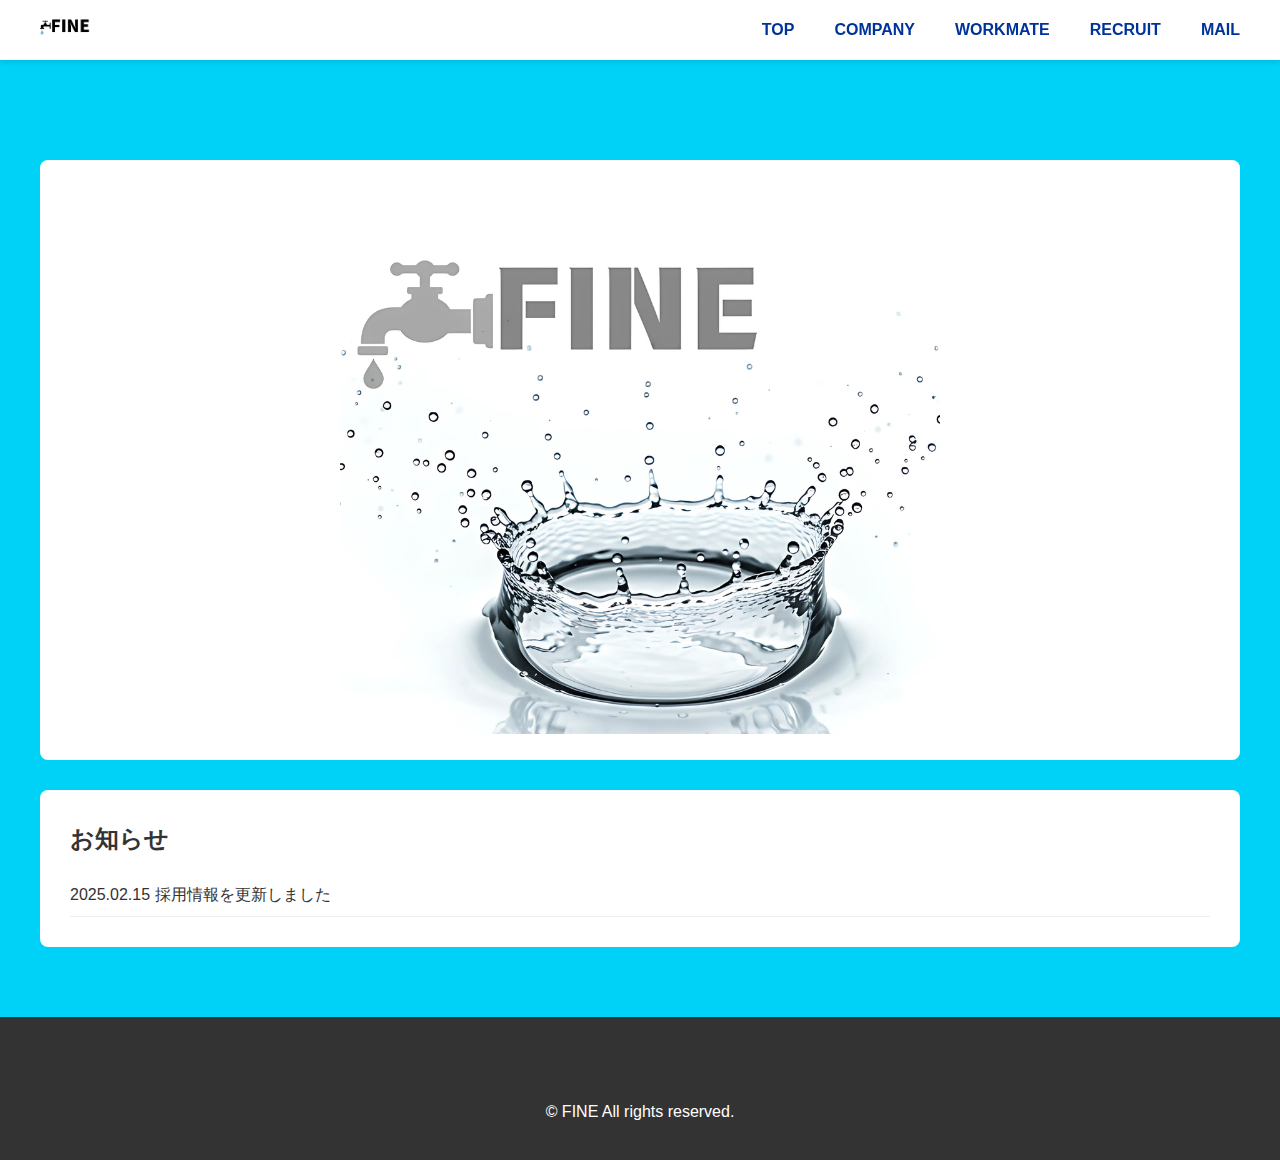
==== index.html @ 8f2a30d3 "Update index.html" ====
<!DOCTYPE html>
<html lang="ja">
<head>
    <meta charset="UTF-8">
    <meta name="viewport" content="width=device-width, initial-scale=1.0">
    <meta name="description" content="名古屋市を中心に水まわりのリフォーム・修理を行う株式会社FINE。安心・丁寧な施工と迅速な対応で、快適な暮らしをサポートします。">
    <title>株式会社FINE - 水まわりのリフォーム専門店</title>
    <link rel="stylesheet" href="css/style.css">
    <script src="js/slideshow.js" defer></script>
</head>
<body>
    <header>
        <nav>
            <div class="logo">
                <a href="index.html">
                    <img src="Photoroom_20250212_174840.png" alt="FINE" class="logo-image">
                </a>
            </div>
            <ul>
                <li><a href="index.html">TOP</a></li>
                <li><a href="company.html">COMPANY</a></li>
                <li><a href="workmate.html">WORKMATE</a></li>
                <li><a href="recruit.html">RECRUIT</a></li>
                <li><a href="mail.html">MAIL</a></li>
            </ul>
        </nav>
    </header>

    <main>
        <section class="hero">
            <div class="hero">
                <!-- 固定画像部分 -->
                <div class="hero-fixed">
                    <img src="IMG_slide1.png" alt="メイン画像">
                </div>
                
                <!-- スライドショー部分 -->
                <div class="slideshow">
                    <div class="slide fade">
                        <img src="IMG_slide2.png" alt="スライド1">
                    </div>
                    <div class="slide fade">
                        <img src="IMG_slide3.png" alt="スライド2">
                    </div>
                    <div class="slide fade">
                        <img src="IMG_slide4.png" alt="スライド3">
                    </div>
                    <div class="slide fade">
                        <img src="IMG_slide5.png" alt="スライド4">
                    </div>
                    <div class="slide fade">
                        <img src="IMG_slide6.png" alt="スライド5">
                    </div>
                    <div class="slide fade">
                        <img src="IMG_slide7.png" alt="スライド6">
                    </div>
                    <div class="slide fade">
                        <img src="IMG_slide8.png" alt="スライド7">
                    </div>
                    <div class="slide fade">
                        <img src="IMG_slide9.png" alt="スライド8">
                    </div>
                </div>
            </div>
        </section>
        <section class="news">
            <h2>お知らせ</h2>
            <ul>
                <li>2025.02.15 採用情報を更新しました</li>
            </ul>
        </section>
    </main>

    <footer>
        <div class="footer-nav">
            <ul>
                <li><a href="index.html">トップページ</a></li>
                <li><a href="company.html">会社概要</a></li>
                <li><a href="workmate.html">FINEの仲間たち</a></li>
                <li><a href="workflow.html">仕事の流れ</a></li>
                <li><a href="recruit.html">採用情報</a></li>
                <li><a href="mail.html">お問い合わせ</a></li>
                <li><a href="privacy.html">プライバシーポリシー</a></li>
            </ul>
        </div>
        <p class="copyright">&copy; FINE All rights reserved.</p>
    </footer>
</body>
</html>
---- css/style.css ----
* {
    margin: 0;
    padding: 0;
    box-sizing: border-box;
}

body {
    margin: 0;
    padding: 0;
    min-height: 100vh;
    display: flex;
    flex-direction: column;
    font-family: 'Helvetica Neue', Arial, sans-serif;
    line-height: 1.6;
    background-color: #00d1f6;
    color: #333333;
    width: 100%;
    overflow-x: hidden;  /* 横スクロール防止 */
}

header {
    position: fixed;
    top: 0;
    left: 0;
    width: 100%;
    background-color: white;
    z-index: 1000;
    box-shadow: 0 2px 5px rgba(0,0,0,0.1);
    height: 60px;
}

nav {
    display: flex;
    justify-content: space-between;
    align-items: center;
    height: 100%;
    padding: 0 40px;
}

.logo {
    display: flex;
    align-items: center;
}

.logo-image {
    height: 60px;
    width: auto;
    padding: 5px 0;
}

nav ul {
    display: flex;
    list-style: none;
    margin: 0;
    align-items: center;  /* 追加：縦方向の中央揃え */
}

nav ul li {
    margin-left: 2.5rem;
}

nav ul li a {
    color: #003399;
    text-decoration: none;
    font-weight: bold;
    font-size: 16px;  /* 追加：フォントサイズを統一 */
}

/* レスポンシブ対応 */
@media (max-width: 768px) {
    header {
        height: auto;
        min-height: 60px;
    }

    nav {
        flex-direction: column;
        padding: 10px 20px;
    }

    nav ul {
        width: 100%;
        display: flex;
        flex-direction: row;  /* 横並びを強制 */
        flex-wrap: wrap;  /* 必要に応じて折り返し */
        justify-content: center;
        gap: 10px 20px;  /* 縦10px、横20pxの間隔 */
        padding: 5px 0;
        margin: 0;
    }

    nav ul li {
        margin: 0;
        flex: 0 0 auto;  /* サイズを自動調整 */
    }

    nav ul li a {
        font-size: 14px;
        padding: 5px 10px;
        white-space: nowrap;  /* テキストの折り返しを防止 */
    }

    .logo-image {
        height: 40px;
        margin-bottom: 5px;  /* ロゴと下のメニューの間隔を調整 */
    }

    main {
        padding-top: 100px;  /* ヘッダーの高さに合わせて調整 */
    }
}

/* さらに小さい画面用の調整 */
@media (max-width: 480px) {
    nav ul {
        gap: 8px 15px;  /* より小さい画面用に間隔を調整 */
    }

    nav ul li a {
        font-size: 13px;
        padding: 4px 8px;
    }
}

main {
    width: 1200px;  /* 固定幅に変更 */
    margin: 0 auto;
    padding: 80px 0 40px;
    flex: 1;
}

/* ヒーローセクションの基本設定 */
.hero {
    position: relative;
    width: 100vw;
    margin-left: calc(50% - 50vw);
    margin-right: calc(50% - 50vw);
    padding: 0;
    max-width: 1200px;
    margin: 80px auto 30px;  /* 変更: 上部マージンを調整 */
    overflow: hidden;
    height: 600px;
    display: flex;
    justify-content: center;
    align-items: center;
    left: 50%;  /* 追加: 中央配置のため */
    transform: translateX(-50%);  /* 追加: 中央配置のため */
}

/* 固定画像とスライドショーの共通設定 */
.hero-fixed,
.slideshow {
    position: absolute;
    width: 100%;
    height: 100%;
    top: 0;
    left: 0;
    right: 0;  /* 追加: 水平方向の中央配置を確実に */
    margin: 0 auto;  /* 追加: 水平方向の中央配置を確実に */
}

/* 画像の基本設定 */
.hero-fixed img,
.slide img {
    width: 100%;
    height: 100%;
    object-fit: contain;  /* 変更: coverからcontainに */
    object-position: center;
    max-height: 600px;  /* 追加: 最大高さを制限 */
}

/* スライドの設定 */
.slide {
    position: absolute;
    top: 50%;
    left: 50%;
    transform: translate(-50%, -50%);
    display: none;
    width: 100%;
    height: 100%;
}

.slide.active {
    display: block;
}

/* フェードアニメーション */
.fade {
    animation-name: fade;
    animation-duration: 1.5s;
}

@keyframes fade {
    from {opacity: 0.4}
    to {opacity: 1}
}

.plumber-illustration {
    width: 100%;
    height: auto;
    display: block;
    max-width: 100%;
    object-fit: contain;
}

.hero-content {
    width: 100%;
    background-color: #808080;
    padding: 1.5rem 0;
    text-align: center;
    position: relative;
    margin-top: -4px;
}

.hero h1 {
    color: #ffffff;
    font-size: 3rem;
    margin: 0;
    text-shadow: 1px 1px 3px rgba(0, 0, 0, 0.3);
}

.cta-button {
    display: inline-block;
    padding: 1rem 3rem;
    background-color: #ffffff;
    color: #003399;
    text-decoration: none;
    border-radius: 4px;
    font-weight: bold;
    transition: all 0.3s ease;
    margin-bottom: 0.5rem;
}

.cta-button:hover {
    background-color: #e6f3ff;
    color: #003399;
}

/* レスポンシブ設定 */
@media (max-width: 768px) {
    .hero {
        height: 400px;
        margin: 120px auto 20px;  /* 変更: 上部マージンを調整 */
        width: 85%;  /* 変更: スマホ用に幅を調整 */
    }

    .hero-fixed img,
    .slide img {
        max-height: 400px;
    }

    .hero h1 {
        font-size: 2rem;
    }

    .plumber-illustration {
        width: 100%;
        height: auto;
    }

    .cta-button {
        padding: 0.8rem 2rem;
    }
}

@media (max-width: 480px) {
    .hero {
        height: 300px;
        margin: 140px auto 15px;  /* 変更: さらに上部マージンを調整 */
        width: 80%;  /* 変更: より小さい画面用に幅を調整 */
    }

    .hero-fixed img,
    .slide img {
        max-height: 300px;
    }
}

.news ul {
    list-style: none;
    margin-top: 1rem;
}

.news li {
    padding: 0.5rem 0;
    border-bottom: 1px solid #eee;
}

/* コンテンツ幅の統一 */
section, 
.company-info,
.workmate,
.recruit-content,
.contact {
    width: 1200px;  /* 固定幅に変更 */
    margin: 0 auto 30px;
    padding: 30px;
    background-color: white;
    border-radius: 8px;
}

/* 会社情報テーブルのスタイル */
.company-info-table {
    width: 80%;  /* テーブル幅を80%に設定 */
    margin: 40px auto;  /* 上下マージン40px、左右auto で中央配置 */
    border-collapse: collapse;
    background-color: white;
}

.company-info-table th,
.company-info-table td {
    padding: 20px;
    border: 1px solid #ddd;  /* 境界線を統一 */
    line-height: 1.6;
}

.company-info-table th {
    width: 25%;
    background-color: #f5f5f5;
    font-weight: bold;
    text-align: center;  /* 見出しを中央揃え */
    vertical-align: top;
}

.company-info-table td {
    width: 75%;
}

.company-info-table td ul {
    margin: 0;
    padding-left: 20px;
}

.company-info-table td p {
    margin: 0 0 10px 0;  /* 段落間の余白を設定 */
}

/* スマートフォン対応 */
@media (max-width: 768px) {
    .company-info-table {
        width: 95%;  /* スマホでは幅を95%に */
        margin: 20px auto;  /* マージンを調整 */
    }

    .company-info-table th,
    .company-info-table td {
        padding: 15px;
    }
}

.member {
    margin: 2rem 0;
}

.job-posting {
    margin: 2rem 0;
}

.form-group {
    margin-bottom: 1rem;
}

label {
    display: block;
    margin-bottom: 0.5rem;
}

input,
textarea {
    width: 100%;
    padding: 0.5rem;
    margin-bottom: 1rem;
}

button {
    background-color: #333;
    color: #fff;
    padding: 0.5rem 2rem;
    border: none;
    cursor: pointer;
}

button:hover {
    background-color: #555;
}

footer {
    width: 100%;
    background-color: #333;
    color: white;
    text-align: center;
    padding: 40px 0 20px;
    margin-top: auto;
}

/* 代表挨拶のスタイル */
.ceo-message {
    margin-bottom: 60px;
    background-color: #fff;
    padding: 30px;
    border-radius: 8px;
}

.message-content {
    display: flex;
    gap: 40px;
    align-items: flex-start;
    margin-top: 30px;
}

.ceo-image {
    flex: 0 0 300px;
    text-align: center;
}

.ceo-image img {
    width: 100%;
    height: auto;
    border-radius: 8px;
    margin-bottom: 15px;
}

.ceo-name {
    font-weight: bold;
    font-size: 16px;
    margin: 0;
}

.message-text {
    flex: 1;
}

.message-text p {
    margin-bottom: 15px;
    line-height: 1.8;
}

.message-text p:last-child {
    margin-bottom: 0;
}

/* スマートフォン対応 */
@media (max-width: 768px) {
    .ceo-message {
        margin-bottom: 40px;
        padding: 20px;
    }

    .message-content {
        flex-direction: column;
        gap: 20px;
    }

    .ceo-image {
        flex: none;
        width: 100%;
        max-width: 300px;
        margin: 0 auto;
    }

    .message-text p {
        margin-bottom: 12px;
    }
}

/* カーソル共有のスタイル */
.shared-cursor {
    position: absolute;
    width: 2px;
    height: 20px;
    pointer-events: none;
    z-index: 1000;
    animation: blink 1s infinite;
}

@keyframes blink {
    50% { opacity: 0; }
}

.editor-name {
    position: absolute;
    font-size: 12px;
    background: inherit;
    padding: 2px 4px;
    border-radius: 3px;
    white-space: nowrap;
    transform: translateY(-100%);
}

[contenteditable="true"] {
    position: relative;
    outline: 1px dashed #ccc;
    padding: 5px;
    min-height: 1em;
}

[contenteditable="true"]:focus {
    outline: 2px solid #007bff;
}

.recruit-container {
    display: flex;
    margin: 20px;
}

.recruit-tabs {
    width: 200px;
    background: #f5f5f5;
    padding: 20px 0;
}

.recruit-tabs ul {
    list-style: none;
    padding: 0;
    margin: 0;
}

.recruit-tabs li {
    padding: 10px 20px;
    border-left: 4px solid transparent;
}

.recruit-tabs li:hover {
    background: #e0e0e0;
    border-left-color: #666;
}

.recruit-tabs a {
    text-decoration: none;
    color: #333;
    display: block;
}

.recruit-content {
    flex: 1;
    padding: 20px;
}

.tab-content {
    display: none;
    padding: 20px;
}

.tab-content.active {
    display: block;
}

/* タブの切り替えのためのJavaScript用スタイル */
.tab-content:target {
    display: block;
}

.recruit-message {
    background: #f5f5f5;
    padding: 2rem;
    margin-bottom: 2rem;
    border-radius: 8px;
}

.recruit-message p {
    margin-bottom: 1rem;
    line-height: 1.8;
}

.salary-table {
    margin: 2rem 0;
}

.salary-row {
    border-bottom: 1px solid #eee;
    padding: 1rem 0;
}

.salary-row h4 {
    color: #007bff;
    margin-bottom: 0.5rem;
}

.contact-info {
    background: #f8f9fa;
    padding: 1.5rem;
    border-radius: 8px;
    margin-top: 1rem;
}

.contact-info a {
    color: #007bff;
    text-decoration: none;
}

.contact-info a:hover {
    text-decoration: underline;
}

.footer-nav {
    width: 1200px;  /* 固定幅に変更 */
    margin: 0 auto;
    padding: 0;
}

.footer-nav ul {
    display: flex;
    justify-content: center;
    flex-wrap: wrap;
    gap: 2rem;
    list-style: none;
}

.footer-nav a {
    color: #333;
    text-decoration: none;
}

.footer-nav a:hover {
    color: #007bff;
}

.copyright {
    text-align: center;
    padding: 1rem 0;
    background: #333;
    color: #fff;
}

.company-info-table ul {
    list-style: disc;  /* 黒丸のリストマーカーを設定 */
    padding-left: 1.5em;  /* 左の余白を追加 */
    margin: 0;
}

.company-info-table ul li {
    margin-bottom: 0.5rem;
}

.contact {
    max-width: 800px;
    margin: 0 auto;
    padding: 2rem;
}

.contact-intro {
    margin-bottom: 2rem;
}

.required-notice {
    color: #ff4444;
    margin: 1rem 0;
}

.contact-form {
    background: #f5f5f5;
    padding: 2rem;
    border-radius: 8px;
}

.form-group {
    margin-bottom: 1.5rem;
}

.form-group label {
    display: block;
    margin-bottom: 0.5rem;
    font-weight: bold;
}

.required {
    color: #ff4444;
    margin-left: 0.3rem;
}

.form-group input[type="text"],
.form-group input[type="email"],
.form-group input[type="tel"],
.form-group textarea {
    width: 100%;
    padding: 0.8rem;
    border: 1px solid #ddd;
    border-radius: 4px;
}

.radio-group {
    display: flex;
    flex-wrap: wrap;
    gap: 1rem;
    margin-top: 0.5rem;
}

.radio-label {
    display: inline-flex;
    align-items: center;
    margin-right: 1rem;
    white-space: nowrap;
}

/* ラジオボタンのスタイルを統一 */
.radio-label input[type="radio"] {
    margin: 0;
    width: 16px;  /* ラジオボタンのサイズを統一 */
    height: 16px;  /* ラジオボタンのサイズを統一 */
}

/* ラジオボタンとテキストの間隔を統一 */
.radio-text {
    margin-left: 8px;  /* ラジオボタンとテキストの間隔を統一 */
    font-size: 14px;  /* テキストサイズを統一 */
    line-height: 1;  /* 行の高さを統一 */
}

/* スマートフォン用のスタイル */
@media screen and (max-width: 480px) {
    .radio-group {
        flex-direction: row;
        flex-wrap: wrap;
        gap: 0.5rem 1rem;
    }
    
    .radio-label {
        margin: 0;  /* マージンをリセット */
    }

    .radio-text {
        margin-left: 6px;  /* スマホ用に少し狭める */
        font-size: 13px;  /* スマホ用に少し小さく */
    }
}

textarea {
    min-height: 150px;
}

.form-button {
    text-align: center;
    margin-top: 2rem;
}

.form-button button {
    background: #007bff;
    color: white;
    padding: 1rem 3rem;
    border: none;
    border-radius: 4px;
    cursor: pointer;
    font-size: 1.1rem;
}

.form-button button:hover {
    background: #0056b3;
}

.form-group input[type="text"]::placeholder {
    color: #999;
    font-size: 0.9em;
}

/* 郵便番号入力欄のスタイル */
#postal {
    width: 200px;  /* 郵便番号用に幅を調整 */
}

.address-group {
    display: flex;
    flex-direction: column;
    gap: 1rem;
}

.address-group select {
    width: 200px;
    padding: 0.8rem;
    border: 1px solid #ddd;
    border-radius: 4px;
    background-color: #fff;
}

.address-group select:focus {
    outline: none;
    border-color: #007bff;
}

/* セレクトボックスの矢印をカスタマイズ */
.address-group select {
    appearance: none;
    -webkit-appearance: none;
    -moz-appearance: none;
    background-image: url("data:image/svg+xml;charset=UTF-8,%3csvg xmlns='http://www.w3.org/2000/svg' viewBox='0 0 24 24' fill='none' stroke='currentColor' stroke-width='2' stroke-linecap='round' stroke-linejoin='round'%3e%3cpolyline points='6 9 12 15 18 9'%3e%3c/polyline%3e%3c/svg%3e");
    background-repeat: no-repeat;
    background-position: right 0.7rem center;
    background-size: 1em;
    padding-right: 2.5rem;
}

/* 採用ページのナビゲーション用スタイル */
.recruit-nav li a {
    color: #000000; /* 黒色に変更 */
    text-decoration: none;
    font-weight: bold;
    font-size: 1.1rem;
    transition: color 0.3s ease;
    display: block;
    padding: 8px 0;
}

.recruit-nav li a:hover {
    color: #333333; /* ホバー時の色も暗めに調整 */
}

/* 既存のナビゲーションリンクも黒に変更 */
.recruit-content ul li a {
    color: #000000;
    text-decoration: none;
    font-weight: bold;
}

.recruit-content ul li a:hover {
    color: #333333;
}

.workmate {
    max-width: 900px; /* 元の幅を維持 */
    margin: 0 auto;
    padding: 13px;
}

.workmate h1 {
    text-align: center;
    margin-bottom: 27px;
    font-size: 1.62rem; /* 10%縮小 */
}

.member-container {
    display: grid;
    grid-template-columns: repeat(2, 1fr);  /* 2列に変更 */
    gap: 40px;
    max-width: 1200px;
    margin: 0 auto;
    padding: 20px;
}

.member {
    text-align: center;
    padding: 30px;
    background: white;
    border-radius: 8px;
    box-shadow: 0 2px 5px rgba(0,0,0,0.1);
}

.member img {
    width: 100%;
    max-width: 400px;  /* 画像の最大幅を増やす */
    height: auto;
    border-radius: 8px;
    margin-bottom: 20px;
}

.member h3 {
    margin: 15px 0;
    color: #003399;
    font-size: 20px;
}

.member p {
    margin: 8px 0;
    line-height: 1.6;
    font-size: 16px;
}

/* スマートフォン対応 */
@media (max-width: 768px) {
    .member-container {
        grid-template-columns: 1fr;  /* スマホでは1列に */
        gap: 20px;
        padding: 10px;
    }

    .member {
        padding: 20px;
    }

    .member img {
        max-width: 300px;  /* スマホでは小さめに */
    }

    .member h3 {
        font-size: 18px;
    }

    .member p {
        font-size: 14px;
    }
}

/* スマートフォン対応 */
@media (max-width: 1200px) {  /* ブレイクポイントを1200pxに変更 */
    main,
    section,
    .company-info,
    .workmate,
    .recruit-content,
    .contact,
    .footer-nav {
        width: 100%;  /* 画面幅が1200px未満の場合は100%幅に */
        padding-left: 20px;
        padding-right: 20px;
    }
}

@media (max-width: 768px) {
    main {
        padding: 120px 20px 30px;
    }

    section,
    .company-info,
    .workmate,
    .recruit-content,
    .contact {
        padding: 20px;
        margin-bottom: 20px;
    }

    .footer-nav {
        padding: 0 20px;
    }
}

@media (max-width: 480px) {
    main {
        padding: 140px 15px 20px;
    }

    section,
    .company-info,
    .workmate,
    .recruit-content,
    .contact {
        padding: 15px;
        margin-bottom: 15px;
    }
}

/* 特定ページの要素も固定幅に */
.company-info table,
.member-container,
.contact-form,
.recruit-container {
    width: 100%;
}

/* メンバーグリッドを固定カラムに */
.member-container {
    display: grid;
    grid-template-columns: repeat(3, 1fr);  /* 3列固定に変更 */
    gap: 30px;
}

@media (max-width: 768px) {
    .member-container {
        grid-template-columns: repeat(2, 1fr);  /* タブレットでは2列に */
    }
}

@media (max-width: 480px) {
    .member-container {
        grid-template-columns: 1fr;  /* スマホでは1列に */
    }
}

/* フッターのグリッド */
footer {
    width: 100%;
}

.footer-nav {
    display: grid;
    grid-template-columns: repeat(12, 1fr);
    gap: 30px;
    max-width: 1200px;
    margin: 0 auto;
    padding: 0 40px;
}

.footer-nav ul {
    grid-column: span 12;
    display: flex;
    flex-wrap: wrap;
    justify-content: center;
    gap: 2rem;
}

/* テーブルのグリッド対応 */
.company-info table {
    width: 100%;
    display: grid;
    grid-template-columns: repeat(12, 1fr);
}

.company-info tr {
    grid-column: span 12;
    display: grid;
    grid-template-columns: 3fr 9fr;
}

/* フォームのグリッド対応 */
.form-container {
    display: grid;
    grid-template-columns: repeat(12, 1fr);
    gap: 20px;
}

.form-group.full-width {
    grid-column: span 12;
}

.form-group.half-width {
    grid-column: span 6;
}

/* 新しい会社概要ページのスタイル */
.company-section {
    max-width: 1000px;
    margin: 60px auto;
    padding: 40px;
    background-color: white;
    border-radius: 8px;
}

.section-title {
    text-align: center;
    margin-bottom: 40px;
    font-size: 24px;
    color: #003399;
}

.company-info-table {
    width: 100%;
    margin: 0 auto;
    border-collapse: collapse;
}

.company-info-table th,
.company-info-table td {
    padding: 20px;
    border: 1px solid #ddd;
    line-height: 1.6;
}

.company-info-table th {
    width: 25%;
    background-color: #f5f5f5;
    font-weight: bold;
    text-align: center;
    vertical-align: top;
}

.company-info-table td {
    width: 75%;
}

.company-info-table td ul {
    margin: 0;
    padding-left: 20px;
    list-style-type: disc;
}

.company-info-table td p {
    margin: 0 0 10px 0;
}

/* スマートフォン対応 */
@media (max-width: 768px) {
    .company-section {
        margin: 20px auto;
        padding: 20px;
    }

    .company-info-table th,
    .company-info-table td {
        padding: 15px;
    }
}

/* 採用情報のスタイル修正 */
.recruit-sections {
    max-width: 1000px;
    margin: 0 auto;
    padding: 20px;
}

.recruit-section {
    background-color: white;
    border-radius: 8px;
    padding: 30px;
    margin-bottom: 30px;
    width: 100%;  /* 幅を100%に設定 */
    box-sizing: border-box;  /* パディングを幅に含める */
}

.section-content {
    width: 100%;
    margin: 0 auto;
}

/* 給与カードのレイアウト調整 */
.salary-cards {
    display: flex;
    flex-wrap: wrap;
    gap: 20px;
    justify-content: center;
    width: 100%;
}

.salary-card {
    flex: 1;
    min-width: 250px;
    max-width: 300px;
    padding: 20px;
    background-color: #f5f5f5;
    border-radius: 8px;
    text-align: center;
}

/* 応募ボタンの調整 */
.contact-buttons {
    display: flex;
    flex-wrap: wrap;
    gap: 20px;
    justify-content: center;
    width: 100%;
}

/* スマートフォン対応 */
@media (max-width: 768px) {
    .recruit-sections {
        padding: 10px;
    }

    .recruit-section {
        padding: 20px;
        margin-bottom: 20px;
    }

    .salary-card {
        min-width: 100%;
    }

    .contact-buttons {
        flex-direction: column;
    }
}
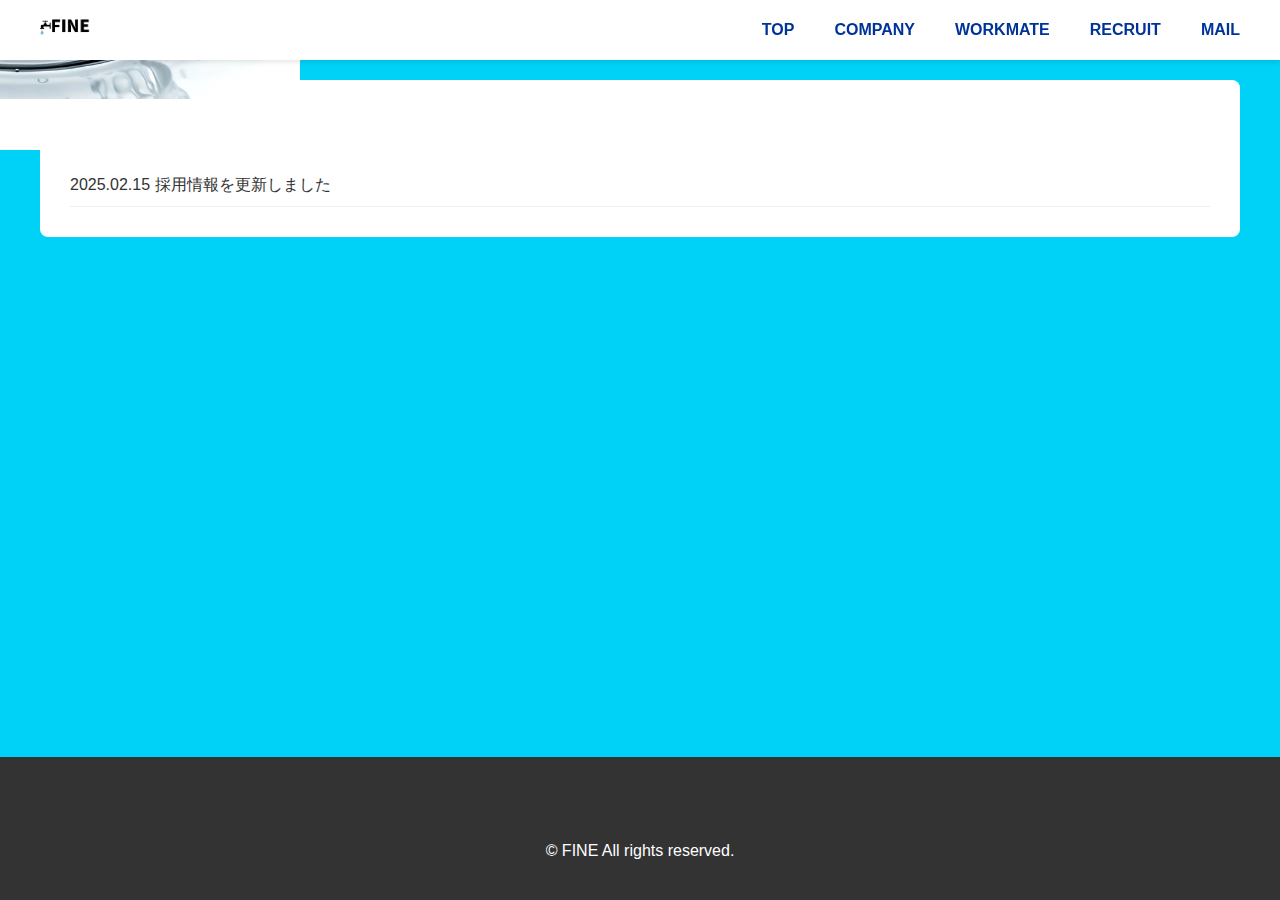
==== commit f949976e: "Update index.html" ====
--- a/index.html
+++ b/index.html
@@ -26,16 +26,9 @@
         </nav>
     </header>
 
-    <main>
-        <section class="hero">
-            <div class="hero">
-                <!-- 固定画像部分 -->
-                <div class="hero-fixed">
-                    <img src="IMG_slide1.png" alt="メイン画像">
-                </div>
-                
-                <!-- スライドショー部分 -->
-                <div class="slideshow">
+        <main>                
+            <!-- スライドショー部分 -->
+                <div class="absolute">
                     <div class="slide fade">
                         <img src="IMG_slide2.png" alt="スライド1">
                     </div>
--- a/css/style.css
+++ b/css/style.css
@@ -1145,4 +1145,63 @@
     .contact-buttons {
         flex-direction: column;
     }
-} +}
+
+/* スライドショーの基本スタイル */
+.slideshow {
+    position: relative;
+    width: 100%;
+    height: 100vh;
+    overflow: hidden;
+}
+
+.slide {
+    position: absolute;
+    top: 0;
+    left: 0;
+    width: 100%;
+    height: 100%;
+    opacity: 0;
+    transition: opacity 1s ease-in-out;
+}
+
+.slide.active {
+    opacity: 1;
+}
+
+.slide img {
+    width: 100%;
+    height: 100%;
+    object-fit: cover;
+    object-position: center;
+}
+
+/* スマートフォン対応 */
+@media (max-width: 768px) {
+    .slideshow {
+        height: 60vh;
+    }
+}
+
+/* 小さな画面用の追加調整 */
+@media (max-width: 480px) {
+    .slideshow {
+        height: 50vh;
+    }
+} 
+/* スライドショー */
+.slideshow-container {
+    width: 100%;                /* 幅を100%に */
+    max-width: 4000px;         /* 最大幅を4000pxに制限 */
+    height: 250vh;             /* 高さを画面の2.5倍に */
+    margin: 0 auto;            /* 左右中央配置 */
+    position: relative;        /* 位置決めの基準点 */
+    overflow: hidden;          /* はみ出し部分を隠す */
+}
+
+.slide img {
+    width: 100%;              /* 画像の幅を100%に */
+    height: 100%;             /* 画像の高さを100%に */
+    object-fit: contain;      /* 画像のアスペクト比を保持 */
+    object-position: top center; /* 画像を上部中央に配置 */
+}
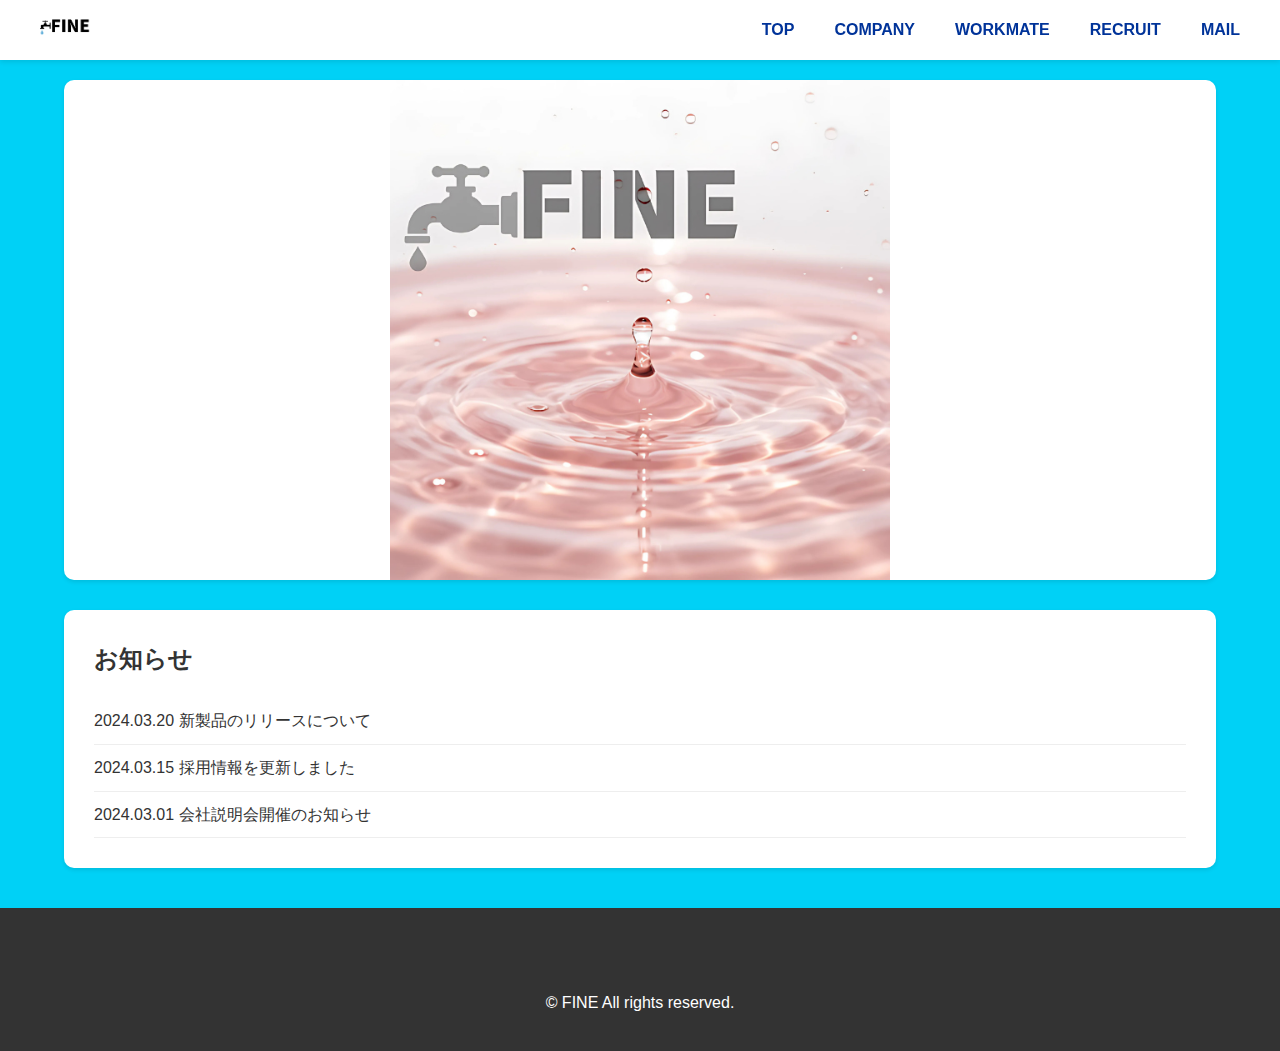
==== commit f888d64c: "Update index.html" ====
--- a/index.html
+++ b/index.html
@@ -26,42 +26,42 @@
         </nav>
     </header>
 
-        <main>                
-            <!-- スライドショー部分 -->
-                <div class="absolute">
-                    <div class="slide fade">
-                        <img src="IMG_slide2.png" alt="スライド1">
-                    </div>
-                    <div class="slide fade">
-                        <img src="IMG_slide3.png" alt="スライド2">
-                    </div>
-                    <div class="slide fade">
-                        <img src="IMG_slide4.png" alt="スライド3">
-                    </div>
-                    <div class="slide fade">
-                        <img src="IMG_slide5.png" alt="スライド4">
-                    </div>
-                    <div class="slide fade">
-                        <img src="IMG_slide6.png" alt="スライド5">
-                    </div>
-                    <div class="slide fade">
-                        <img src="IMG_slide7.png" alt="スライド6">
-                    </div>
-                    <div class="slide fade">
-                        <img src="IMG_slide8.png" alt="スライド7">
-                    </div>
-                    <div class="slide fade">
-                        <img src="IMG_slide9.png" alt="スライド8">
-                    </div>
+    <main>
+        <!-- スライドショー部分 -->
+        <div class="slideshow-container">
+            <div class="slideshow">
+                <div class="slide fade">
+                    <img src="IMG_slide3.png" alt="スライド1">
+                </div>
+                <div class="slide fade">
+                    <img src="IMG_slide4.png" alt="スライド2">
+                </div>
+                <div class="slide fade">
+                    <img src="IMG_slide5.png" alt="スライド3">
+                </div>
+                <div class="slide fade">
+                    <img src="IMG_slide6.png" alt="スライド4">
+                </div>
+                <div class="slide fade">
+                    <img src="IMG_slide7.png" alt="スライド5">
+                </div>
+                <div class="slide fade">
+                    <img src="IMG_slide8.png" alt="スライド6">
+                </div>
+                <div class="slide fade">
+                    <img src="IMG_slide9.png" alt="スライド7">
                 </div>
             </div>
-        </section>
-        <section class="news">
+        </div>
+        <!-- お知らせ部分 -->
+        <div class="news">
             <h2>お知らせ</h2>
             <ul>
-                <li>2025.02.15 採用情報を更新しました</li>
+                <li>2024.03.20 新製品のリリースについて</li>
+                <li>2024.03.15 採用情報を更新しました</li>
+                <li>2024.03.01 会社説明会開催のお知らせ</li>
             </ul>
-        </section>
+        </div>
     </main>
 
     <footer>
--- a/css/style.css
+++ b/css/style.css
@@ -15,7 +15,7 @@
     background-color: #00d1f6;
     color: #333333;
     width: 100%;
-    overflow-x: hidden;  /* 横スクロール防止 */
+    overflow-x: hidden;
 }
 
 header {
@@ -52,7 +52,7 @@
     display: flex;
     list-style: none;
     margin: 0;
-    align-items: center;  /* 追加：縦方向の中央揃え */
+    align-items: center;
 }
 
 nav ul li {
@@ -63,10 +63,9 @@
     color: #003399;
     text-decoration: none;
     font-weight: bold;
-    font-size: 16px;  /* 追加：フォントサイズを統一 */
-}
-
-/* レスポンシブ対応 */
+    font-size: 16px;
+}
+
 @media (max-width: 768px) {
     header {
         height: auto;
@@ -80,40 +79,44 @@
 
     nav ul {
         width: 100%;
-        display: flex;
-        flex-direction: row;  /* 横並びを強制 */
-        flex-wrap: wrap;  /* 必要に応じて折り返し */
+        flex-direction: row;
+        flex-wrap: wrap;
         justify-content: center;
-        gap: 10px 20px;  /* 縦10px、横20pxの間隔 */
+        gap: 10px 20px;
         padding: 5px 0;
-        margin: 0;
     }
 
     nav ul li {
         margin: 0;
-        flex: 0 0 auto;  /* サイズを自動調整 */
+        flex: 0 0 auto;
     }
 
     nav ul li a {
         font-size: 14px;
         padding: 5px 10px;
-        white-space: nowrap;  /* テキストの折り返しを防止 */
+        white-space: nowrap;
     }
 
     .logo-image {
         height: 40px;
-        margin-bottom: 5px;  /* ロゴと下のメニューの間隔を調整 */
+        margin-bottom: 5px;
     }
 
     main {
-        padding-top: 100px;  /* ヘッダーの高さに合わせて調整 */
-    }
-}
-
-/* さらに小さい画面用の調整 */
+        padding-top: 100px;
+    }
+
+    /* スマートフォン用のスタイル */
+    .slideshow-container {
+        width: 90%;
+        margin: 40px auto 20px;
+        height: 300px;
+    }
+}
+
 @media (max-width: 480px) {
     nav ul {
-        gap: 8px 15px;  /* より小さい画面用に間隔を調整 */
+        gap: 8px 15px;
     }
 
     nav ul li a {
@@ -123,31 +126,24 @@
 }
 
 main {
-    width: 1200px;  /* 固定幅に変更 */
+    width: 100%;
     margin: 0 auto;
     padding: 80px 0 40px;
     flex: 1;
 }
 
-/* ヒーローセクションの基本設定 */
 .hero {
     position: relative;
-    width: 100vw;
-    margin-left: calc(50% - 50vw);
-    margin-right: calc(50% - 50vw);
-    padding: 0;
+    width: 100%;
     max-width: 1200px;
-    margin: 80px auto 30px;  /* 変更: 上部マージンを調整 */
+    margin: 80px auto 30px;
     overflow: hidden;
     height: 600px;
-    display: flex;
-    justify-content: center;
-    align-items: center;
-    left: 50%;  /* 追加: 中央配置のため */
-    transform: translateX(-50%);  /* 追加: 中央配置のため */
-}
-
-/* 固定画像とスライドショーの共通設定 */
+    background-color: white;
+    border-radius: 8px;
+    box-shadow: 0 2px 10px rgba(0,0,0,0.1);
+}
+
 .hero-fixed,
 .slideshow {
     position: absolute;
@@ -155,36 +151,32 @@
     height: 100%;
     top: 0;
     left: 0;
-    right: 0;  /* 追加: 水平方向の中央配置を確実に */
-    margin: 0 auto;  /* 追加: 水平方向の中央配置を確実に */
-}
-
-/* 画像の基本設定 */
+}
+
 .hero-fixed img,
 .slide img {
     width: 100%;
     height: 100%;
-    object-fit: contain;  /* 変更: coverからcontainに */
+    object-fit: cover;
     object-position: center;
-    max-height: 600px;  /* 追加: 最大高さを制限 */
-}
-
-/* スライドの設定 */
+}
+
 .slide {
     position: absolute;
-    top: 50%;
-    left: 50%;
-    transform: translate(-50%, -50%);
+    top: 0;
+    left: 0;
+    width: 100%;
+    height: 100%;
     display: none;
-    width: 100%;
-    height: 100%;
+    display: flex;
+    justify-content: center;
+    align-items: center;
 }
 
 .slide.active {
-    display: block;
-}
-
-/* フェードアニメーション */
+    display: flex;
+}
+
 .fade {
     animation-name: fade;
     animation-duration: 1.5s;
@@ -236,17 +228,11 @@
     color: #003399;
 }
 
-/* レスポンシブ設定 */
 @media (max-width: 768px) {
     .hero {
         height: 400px;
-        margin: 120px auto 20px;  /* 変更: 上部マージンを調整 */
-        width: 85%;  /* 変更: スマホ用に幅を調整 */
-    }
-
-    .hero-fixed img,
-    .slide img {
-        max-height: 400px;
+        margin: 120px auto 20px;
+        width: 85%;
     }
 
     .hero h1 {
@@ -266,13 +252,8 @@
 @media (max-width: 480px) {
     .hero {
         height: 300px;
-        margin: 140px auto 15px;  /* 変更: さらに上部マージンを調整 */
-        width: 80%;  /* 変更: より小さい画面用に幅を調整 */
-    }
-
-    .hero-fixed img,
-    .slide img {
-        max-height: 300px;
+        margin: 140px auto 15px;
+        width: 80%;
     }
 }
 
@@ -286,23 +267,23 @@
     border-bottom: 1px solid #eee;
 }
 
-/* コンテンツ幅の統一 */
 section, 
 .company-info,
 .workmate,
 .recruit-content,
 .contact {
-    width: 1200px;  /* 固定幅に変更 */
+    width: 90%;
+    max-width: 1200px;
     margin: 0 auto 30px;
     padding: 30px;
     background-color: white;
-    border-radius: 8px;
-}
-
-/* 会社情報テーブルのスタイル */
+    border-radius: 10px;
+    box-shadow: 0 2px 4px rgba(0,0,0,0.1);
+}
+
 .company-info-table {
-    width: 80%;  /* テーブル幅を80%に設定 */
-    margin: 40px auto;  /* 上下マージン40px、左右auto で中央配置 */
+    width: 80%;
+    margin: 40px auto;
     border-collapse: collapse;
     background-color: white;
 }
@@ -310,7 +291,7 @@
 .company-info-table th,
 .company-info-table td {
     padding: 20px;
-    border: 1px solid #ddd;  /* 境界線を統一 */
+    border: 1px solid #ddd;
     line-height: 1.6;
 }
 
@@ -318,7 +299,7 @@
     width: 25%;
     background-color: #f5f5f5;
     font-weight: bold;
-    text-align: center;  /* 見出しを中央揃え */
+    text-align: center;
     vertical-align: top;
 }
 
@@ -332,14 +313,13 @@
 }
 
 .company-info-table td p {
-    margin: 0 0 10px 0;  /* 段落間の余白を設定 */
-}
-
-/* スマートフォン対応 */
+    margin: 0 0 10px 0;
+}
+
 @media (max-width: 768px) {
     .company-info-table {
-        width: 95%;  /* スマホでは幅を95%に */
-        margin: 20px auto;  /* マージンを調整 */
+        width: 95%;
+        margin: 20px auto;
     }
 
     .company-info-table th,
@@ -393,7 +373,6 @@
     margin-top: auto;
 }
 
-/* 代表挨拶のスタイル */
 .ceo-message {
     margin-bottom: 60px;
     background-color: #fff;
@@ -435,11 +414,6 @@
     line-height: 1.8;
 }
 
-.message-text p:last-child {
-    margin-bottom: 0;
-}
-
-/* スマートフォン対応 */
 @media (max-width: 768px) {
     .ceo-message {
         margin-bottom: 40px;
@@ -457,13 +431,8 @@
         max-width: 300px;
         margin: 0 auto;
     }
-
-    .message-text p {
-        margin-bottom: 12px;
-    }
-}
-
-/* カーソル共有のスタイル */
+}
+
 .shared-cursor {
     position: absolute;
     width: 2px;
@@ -499,14 +468,20 @@
 }
 
 .recruit-container {
-    display: flex;
-    margin: 20px;
+    width: 90%;
+    max-width: 1200px;
+    margin: 0 auto 30px;
+    display: flex;
+    background-color: white;
+    border-radius: 10px;
+    box-shadow: 0 2px 4px rgba(0,0,0,0.1);
 }
 
 .recruit-tabs {
     width: 200px;
+    padding: 20px 0;
     background: #f5f5f5;
-    padding: 20px 0;
+    border-radius: 10px 0 0 10px;
 }
 
 .recruit-tabs ul {
@@ -534,6 +509,11 @@
 .recruit-content {
     flex: 1;
     padding: 20px;
+    width: auto;
+    max-width: none;
+    margin: 0;
+    background: none;
+    box-shadow: none;
 }
 
 .tab-content {
@@ -542,11 +522,6 @@
 }
 
 .tab-content.active {
-    display: block;
-}
-
-/* タブの切り替えのためのJavaScript用スタイル */
-.tab-content:target {
     display: block;
 }
 
@@ -593,7 +568,7 @@
 }
 
 .footer-nav {
-    width: 1200px;  /* 固定幅に変更 */
+    width: 1200px;
     margin: 0 auto;
     padding: 0;
 }
@@ -623,8 +598,8 @@
 }
 
 .company-info-table ul {
-    list-style: disc;  /* 黒丸のリストマーカーを設定 */
-    padding-left: 1.5em;  /* 左の余白を追加 */
+    list-style: disc;
+    padding-left: 1.5em;
     margin: 0;
 }
 
@@ -692,35 +667,31 @@
     white-space: nowrap;
 }
 
-/* ラジオボタンのスタイルを統一 */
 .radio-label input[type="radio"] {
     margin: 0;
-    width: 16px;  /* ラジオボタンのサイズを統一 */
-    height: 16px;  /* ラジオボタンのサイズを統一 */
-}
-
-/* ラジオボタンとテキストの間隔を統一 */
+    width: 16px;
+    height: 16px;
+}
+
 .radio-text {
-    margin-left: 8px;  /* ラジオボタンとテキストの間隔を統一 */
-    font-size: 14px;  /* テキストサイズを統一 */
-    line-height: 1;  /* 行の高さを統一 */
-}
-
-/* スマートフォン用のスタイル */
+    margin-left: 8px;
+    font-size: 14px;
+    line-height: 1;
+}
+
 @media screen and (max-width: 480px) {
     .radio-group {
         flex-direction: row;
-        flex-wrap: wrap;
         gap: 0.5rem 1rem;
     }
     
     .radio-label {
-        margin: 0;  /* マージンをリセット */
+        margin: 0;
     }
 
     .radio-text {
-        margin-left: 6px;  /* スマホ用に少し狭める */
-        font-size: 13px;  /* スマホ用に少し小さく */
+        margin-left: 6px;
+        font-size: 13px;
     }
 }
 
@@ -752,9 +723,8 @@
     font-size: 0.9em;
 }
 
-/* 郵便番号入力欄のスタイル */
 #postal {
-    width: 200px;  /* 郵便番号用に幅を調整 */
+    width: 200px;
 }
 
 .address-group {
@@ -776,11 +746,8 @@
     border-color: #007bff;
 }
 
-/* セレクトボックスの矢印をカスタマイズ */
 .address-group select {
     appearance: none;
-    -webkit-appearance: none;
-    -moz-appearance: none;
     background-image: url("data:image/svg+xml;charset=UTF-8,%3csvg xmlns='http://www.w3.org/2000/svg' viewBox='0 0 24 24' fill='none' stroke='currentColor' stroke-width='2' stroke-linecap='round' stroke-linejoin='round'%3e%3cpolyline points='6 9 12 15 18 9'%3e%3c/polyline%3e%3c/svg%3e");
     background-repeat: no-repeat;
     background-position: right 0.7rem center;
@@ -788,9 +755,8 @@
     padding-right: 2.5rem;
 }
 
-/* 採用ページのナビゲーション用スタイル */
 .recruit-nav li a {
-    color: #000000; /* 黒色に変更 */
+    color: #000000;
     text-decoration: none;
     font-weight: bold;
     font-size: 1.1rem;
@@ -800,10 +766,9 @@
 }
 
 .recruit-nav li a:hover {
-    color: #333333; /* ホバー時の色も暗めに調整 */
-}
-
-/* 既存のナビゲーションリンクも黒に変更 */
+    color: #333333;
+}
+
 .recruit-content ul li a {
     color: #000000;
     text-decoration: none;
@@ -815,7 +780,7 @@
 }
 
 .workmate {
-    max-width: 900px; /* 元の幅を維持 */
+    max-width: 900px;
     margin: 0 auto;
     padding: 13px;
 }
@@ -823,12 +788,12 @@
 .workmate h1 {
     text-align: center;
     margin-bottom: 27px;
-    font-size: 1.62rem; /* 10%縮小 */
+    font-size: 1.62rem;
 }
 
 .member-container {
     display: grid;
-    grid-template-columns: repeat(2, 1fr);  /* 2列に変更 */
+    grid-template-columns: repeat(2, 1fr);
     gap: 40px;
     max-width: 1200px;
     margin: 0 auto;
@@ -845,7 +810,7 @@
 
 .member img {
     width: 100%;
-    max-width: 400px;  /* 画像の最大幅を増やす */
+    max-width: 400px;
     height: auto;
     border-radius: 8px;
     margin-bottom: 20px;
@@ -863,345 +828,91 @@
     font-size: 16px;
 }
 
-/* スマートフォン対応 */
+/* スライドショーの基本スタイル */
+.slideshow-container {
+    width: 90%;
+    max-width: 1200px;
+    height: 500px;
+    margin: 0 auto;
+    position: relative;
+    background-color: #ffffff;
+    border-radius: 10px;        /* 角を丸く */
+    overflow: hidden;           /* 画像が角からはみ出すのを防ぐ */
+    box-shadow: 0 2px 4px rgba(0,0,0,0.1);  /* 軽い影を追加 */
+}
+
+.slideshow {
+    width: 100%;
+    height: 100%;
+    position: relative;
+}
+
+.slide {
+    display: none;
+    position: absolute;
+    width: 100%;
+    height: 100%;
+}
+
+.slide.active {
+    display: block;
+}
+
+.slide img {
+    width: 100%;
+    height: 500px;
+    object-fit: contain;
+    object-position: center;
+}
+
+/* スマートフォン用の画像サイズ調整 */
 @media (max-width: 768px) {
-    .member-container {
-        grid-template-columns: 1fr;  /* スマホでは1列に */
-        gap: 20px;
-        padding: 10px;
-    }
-
-    .member {
-        padding: 20px;
-    }
-
-    .member img {
-        max-width: 300px;  /* スマホでは小さめに */
-    }
-
-    .member h3 {
-        font-size: 18px;
-    }
-
-    .member p {
-        font-size: 14px;
-    }
-}
-
-/* スマートフォン対応 */
-@media (max-width: 1200px) {  /* ブレイクポイントを1200pxに変更 */
-    main,
-    section,
-    .company-info,
-    .workmate,
-    .recruit-content,
-    .contact,
-    .footer-nav {
-        width: 100%;  /* 画面幅が1200px未満の場合は100%幅に */
-        padding-left: 20px;
-        padding-right: 20px;
-    }
-}
-
+    .slide img {
+        height: 300px;
+    }
+}
+
+/* お知らせセクション */
+.news {
+    width: 90%;
+    max-width: 1200px;
+    margin: 30px auto 0;
+    background-color: white;
+    border-radius: 10px;        /* 角を丸く */
+    padding: 30px;
+    box-shadow: 0 2px 4px rgba(0,0,0,0.1);
+}
+
+.news h2 {
+    margin-bottom: 20px;
+}
+
+.news ul {
+    list-style: none;
+}
+
+.news li {
+    padding: 10px 0;
+    border-bottom: 1px solid #eee;
+}
+
+/* レスポンシブ対応 */
 @media (max-width: 768px) {
-    main {
-        padding: 120px 20px 30px;
-    }
-
-    section,
+    .recruit-container {
+        flex-direction: column;
+        width: 90%;
+    }
+
+    .recruit-tabs {
+        width: 100%;
+        border-radius: 10px 10px 0 0;
+    }
+
+    section, 
     .company-info,
     .workmate,
     .recruit-content,
     .contact {
-        padding: 20px;
-        margin-bottom: 20px;
-    }
-
-    .footer-nav {
-        padding: 0 20px;
-    }
-}
-
-@media (max-width: 480px) {
-    main {
-        padding: 140px 15px 20px;
-    }
-
-    section,
-    .company-info,
-    .workmate,
-    .recruit-content,
-    .contact {
-        padding: 15px;
-        margin-bottom: 15px;
-    }
-}
-
-/* 特定ページの要素も固定幅に */
-.company-info table,
-.member-container,
-.contact-form,
-.recruit-container {
-    width: 100%;
-}
-
-/* メンバーグリッドを固定カラムに */
-.member-container {
-    display: grid;
-    grid-template-columns: repeat(3, 1fr);  /* 3列固定に変更 */
-    gap: 30px;
-}
-
-@media (max-width: 768px) {
-    .member-container {
-        grid-template-columns: repeat(2, 1fr);  /* タブレットでは2列に */
-    }
-}
-
-@media (max-width: 480px) {
-    .member-container {
-        grid-template-columns: 1fr;  /* スマホでは1列に */
-    }
-}
-
-/* フッターのグリッド */
-footer {
-    width: 100%;
-}
-
-.footer-nav {
-    display: grid;
-    grid-template-columns: repeat(12, 1fr);
-    gap: 30px;
-    max-width: 1200px;
-    margin: 0 auto;
-    padding: 0 40px;
-}
-
-.footer-nav ul {
-    grid-column: span 12;
-    display: flex;
-    flex-wrap: wrap;
-    justify-content: center;
-    gap: 2rem;
-}
-
-/* テーブルのグリッド対応 */
-.company-info table {
-    width: 100%;
-    display: grid;
-    grid-template-columns: repeat(12, 1fr);
-}
-
-.company-info tr {
-    grid-column: span 12;
-    display: grid;
-    grid-template-columns: 3fr 9fr;
-}
-
-/* フォームのグリッド対応 */
-.form-container {
-    display: grid;
-    grid-template-columns: repeat(12, 1fr);
-    gap: 20px;
-}
-
-.form-group.full-width {
-    grid-column: span 12;
-}
-
-.form-group.half-width {
-    grid-column: span 6;
-}
-
-/* 新しい会社概要ページのスタイル */
-.company-section {
-    max-width: 1000px;
-    margin: 60px auto;
-    padding: 40px;
-    background-color: white;
-    border-radius: 8px;
-}
-
-.section-title {
-    text-align: center;
-    margin-bottom: 40px;
-    font-size: 24px;
-    color: #003399;
-}
-
-.company-info-table {
-    width: 100%;
-    margin: 0 auto;
-    border-collapse: collapse;
-}
-
-.company-info-table th,
-.company-info-table td {
-    padding: 20px;
-    border: 1px solid #ddd;
-    line-height: 1.6;
-}
-
-.company-info-table th {
-    width: 25%;
-    background-color: #f5f5f5;
-    font-weight: bold;
-    text-align: center;
-    vertical-align: top;
-}
-
-.company-info-table td {
-    width: 75%;
-}
-
-.company-info-table td ul {
-    margin: 0;
-    padding-left: 20px;
-    list-style-type: disc;
-}
-
-.company-info-table td p {
-    margin: 0 0 10px 0;
-}
-
-/* スマートフォン対応 */
-@media (max-width: 768px) {
-    .company-section {
-        margin: 20px auto;
-        padding: 20px;
-    }
-
-    .company-info-table th,
-    .company-info-table td {
-        padding: 15px;
-    }
-}
-
-/* 採用情報のスタイル修正 */
-.recruit-sections {
-    max-width: 1000px;
-    margin: 0 auto;
-    padding: 20px;
-}
-
-.recruit-section {
-    background-color: white;
-    border-radius: 8px;
-    padding: 30px;
-    margin-bottom: 30px;
-    width: 100%;  /* 幅を100%に設定 */
-    box-sizing: border-box;  /* パディングを幅に含める */
-}
-
-.section-content {
-    width: 100%;
-    margin: 0 auto;
-}
-
-/* 給与カードのレイアウト調整 */
-.salary-cards {
-    display: flex;
-    flex-wrap: wrap;
-    gap: 20px;
-    justify-content: center;
-    width: 100%;
-}
-
-.salary-card {
-    flex: 1;
-    min-width: 250px;
-    max-width: 300px;
-    padding: 20px;
-    background-color: #f5f5f5;
-    border-radius: 8px;
-    text-align: center;
-}
-
-/* 応募ボタンの調整 */
-.contact-buttons {
-    display: flex;
-    flex-wrap: wrap;
-    gap: 20px;
-    justify-content: center;
-    width: 100%;
-}
-
-/* スマートフォン対応 */
-@media (max-width: 768px) {
-    .recruit-sections {
-        padding: 10px;
-    }
-
-    .recruit-section {
-        padding: 20px;
-        margin-bottom: 20px;
-    }
-
-    .salary-card {
-        min-width: 100%;
-    }
-
-    .contact-buttons {
-        flex-direction: column;
-    }
-}
-
-/* スライドショーの基本スタイル */
-.slideshow {
-    position: relative;
-    width: 100%;
-    height: 100vh;
-    overflow: hidden;
-}
-
-.slide {
-    position: absolute;
-    top: 0;
-    left: 0;
-    width: 100%;
-    height: 100%;
-    opacity: 0;
-    transition: opacity 1s ease-in-out;
-}
-
-.slide.active {
-    opacity: 1;
-}
-
-.slide img {
-    width: 100%;
-    height: 100%;
-    object-fit: cover;
-    object-position: center;
-}
-
-/* スマートフォン対応 */
-@media (max-width: 768px) {
-    .slideshow {
-        height: 60vh;
-    }
-}
-
-/* 小さな画面用の追加調整 */
-@media (max-width: 480px) {
-    .slideshow {
-        height: 50vh;
-    }
-} 
-/* スライドショー */
-.slideshow-container {
-    width: 100%;                /* 幅を100%に */
-    max-width: 4000px;         /* 最大幅を4000pxに制限 */
-    height: 250vh;             /* 高さを画面の2.5倍に */
-    margin: 0 auto;            /* 左右中央配置 */
-    position: relative;        /* 位置決めの基準点 */
-    overflow: hidden;          /* はみ出し部分を隠す */
-}
-
-.slide img {
-    width: 100%;              /* 画像の幅を100%に */
-    height: 100%;             /* 画像の高さを100%に */
-    object-fit: contain;      /* 画像のアスペクト比を保持 */
-    object-position: top center; /* 画像を上部中央に配置 */
-}
+        width: 90%;
+    }
+}
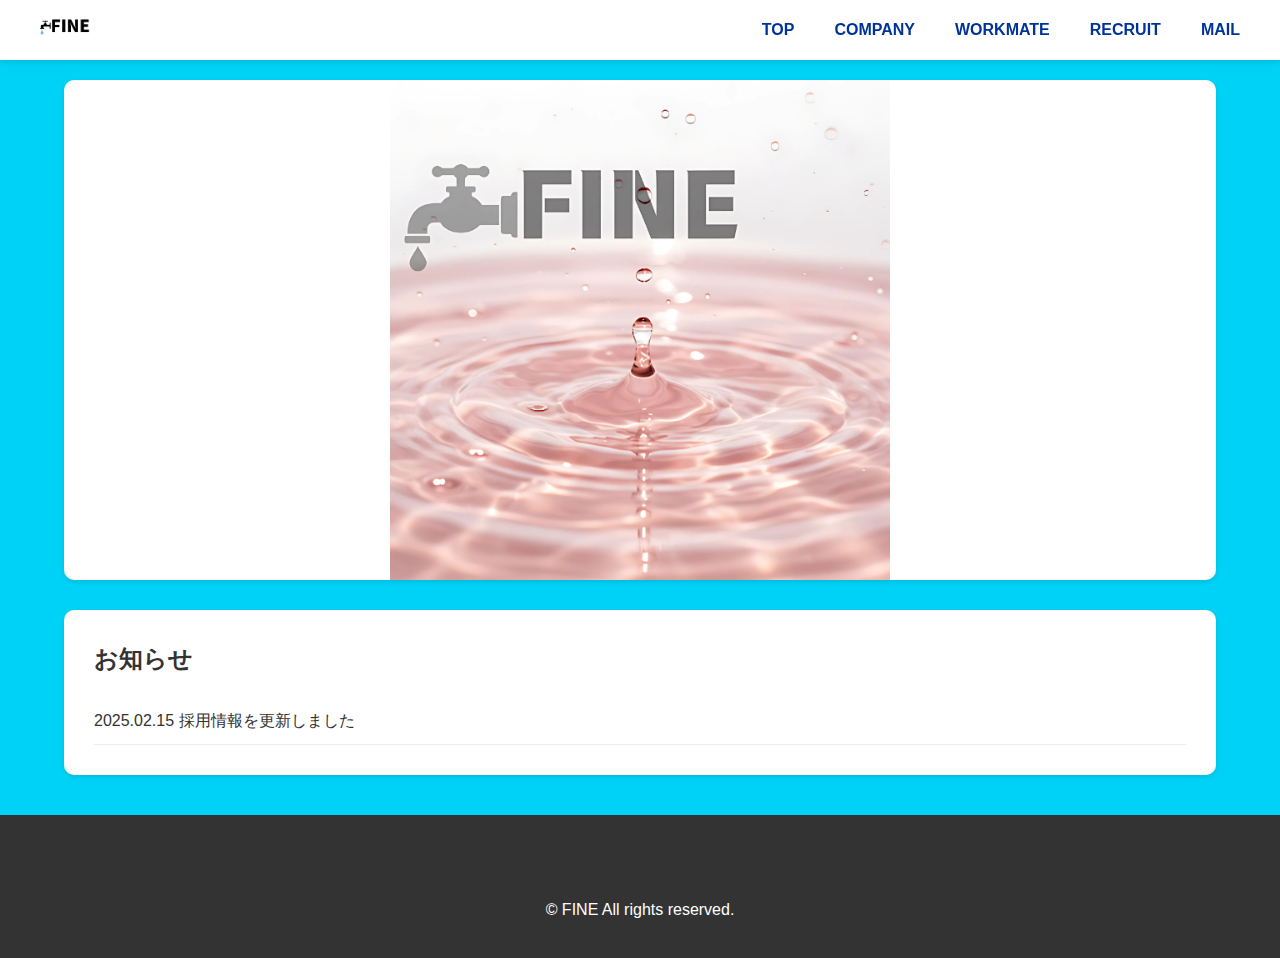
==== commit 1515820a: "Update index.html" ====
--- a/index.html
+++ b/index.html
@@ -57,9 +57,7 @@
         <div class="news">
             <h2>お知らせ</h2>
             <ul>
-                <li>2024.03.20 新製品のリリースについて</li>
-                <li>2024.03.15 採用情報を更新しました</li>
-                <li>2024.03.01 会社説明会開催のお知らせ</li>
+                <li>2025.02.15 採用情報を更新しました</li>
             </ul>
         </div>
     </main>
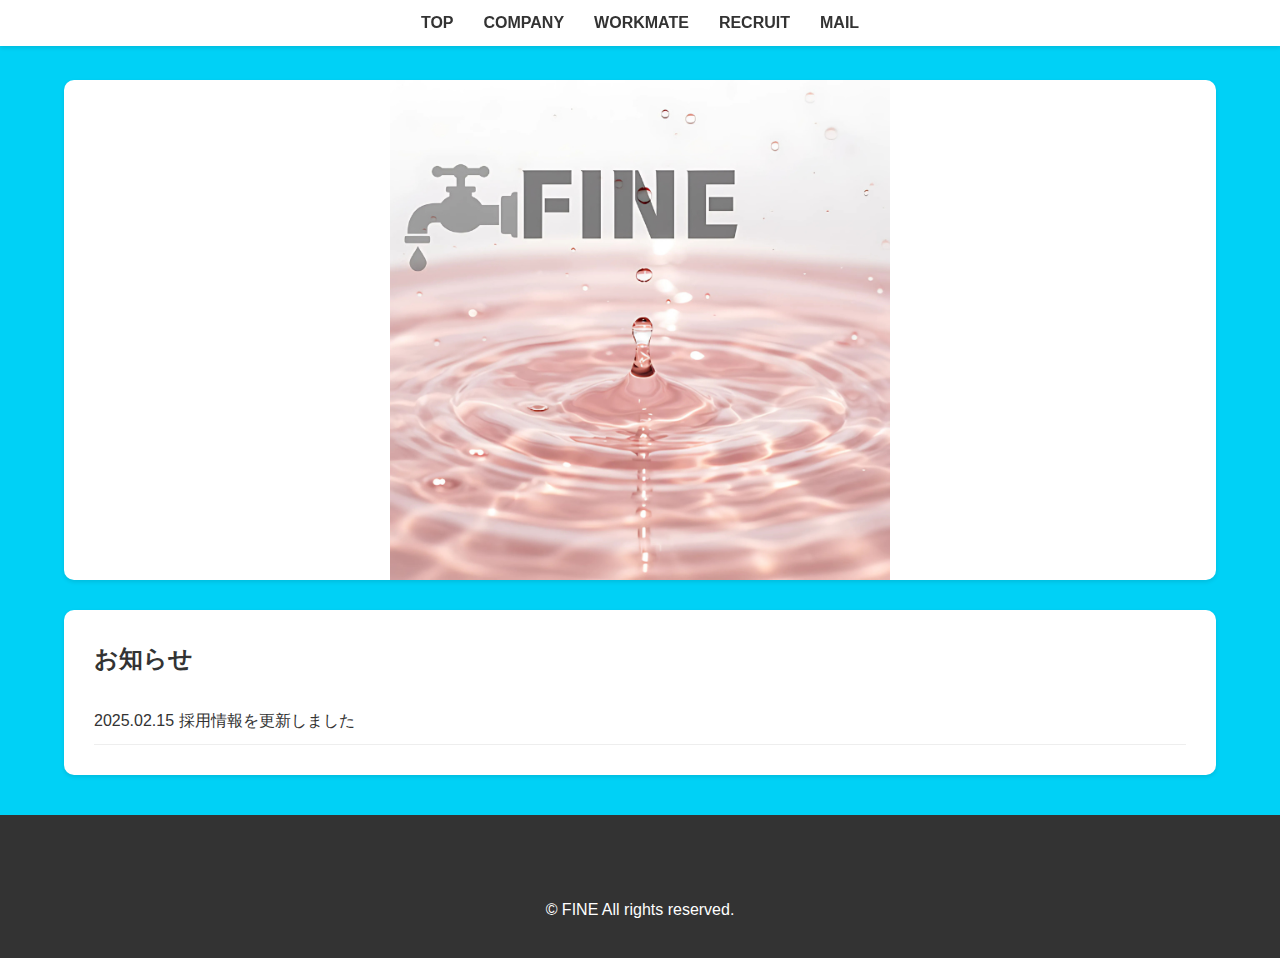
==== commit 2ea06cea: "Update index.html" ====
--- a/index.html
+++ b/index.html
@@ -11,11 +11,6 @@
 <body>
     <header>
         <nav>
-            <div class="logo">
-                <a href="index.html">
-                    <img src="Photoroom_20250212_174840.png" alt="FINE" class="logo-image">
-                </a>
-            </div>
             <ul>
                 <li><a href="index.html">TOP</a></li>
                 <li><a href="company.html">COMPANY</a></li>
--- a/css/style.css
+++ b/css/style.css
@@ -19,109 +19,55 @@
 }
 
 header {
+    background-color: white;
     position: fixed;
+    width: 100%;
     top: 0;
-    left: 0;
-    width: 100%;
-    background-color: white;
     z-index: 1000;
-    box-shadow: 0 2px 5px rgba(0,0,0,0.1);
-    height: 60px;
+    box-shadow: 0 2px 4px rgba(0,0,0,0.1);
 }
 
 nav {
     display: flex;
-    justify-content: space-between;
+    justify-content: center;
     align-items: center;
-    height: 100%;
-    padding: 0 40px;
-}
-
-.logo {
-    display: flex;
-    align-items: center;
-}
-
-.logo-image {
-    height: 60px;
-    width: auto;
-    padding: 5px 0;
+    padding: 10px 20px;
+    max-width: 1200px;
+    margin: 0 auto;
 }
 
 nav ul {
     display: flex;
     list-style: none;
     margin: 0;
-    align-items: center;
-}
-
-nav ul li {
-    margin-left: 2.5rem;
+    padding: 0;
+    gap: 30px;
 }
 
 nav ul li a {
-    color: #003399;
     text-decoration: none;
+    color: #333;
     font-weight: bold;
-    font-size: 16px;
 }
 
 @media (max-width: 768px) {
-    header {
-        height: auto;
-        min-height: 60px;
-    }
-
     nav {
-        flex-direction: column;
-        padding: 10px 20px;
+        padding: 10px;
     }
 
     nav ul {
-        width: 100%;
-        flex-direction: row;
-        flex-wrap: wrap;
-        justify-content: center;
-        gap: 10px 20px;
-        padding: 5px 0;
-    }
-
-    nav ul li {
-        margin: 0;
-        flex: 0 0 auto;
+        gap: 15px;
     }
 
     nav ul li a {
         font-size: 14px;
-        padding: 5px 10px;
-        white-space: nowrap;
-    }
-
-    .logo-image {
-        height: 40px;
-        margin-bottom: 5px;
-    }
-
-    main {
-        padding-top: 100px;
-    }
-
-    /* スマートフォン用のスタイル */
-    .slideshow-container {
-        width: 90%;
-        margin: 40px auto 20px;
-        height: 300px;
+        padding: 5px;
     }
 }
 
 @media (max-width: 480px) {
-    nav ul {
-        gap: 8px 15px;
-    }
-
     nav ul li a {
-        font-size: 13px;
-        padding: 4px 8px;
+        font-size: 12px;
     }
 }
 
@@ -472,44 +418,41 @@
     max-width: 1200px;
     margin: 0 auto 30px;
     display: flex;
+    flex-direction: column;
     background-color: white;
     border-radius: 10px;
     box-shadow: 0 2px 4px rgba(0,0,0,0.1);
 }
 
 .recruit-tabs {
-    width: 200px;
-    padding: 20px 0;
+    width: 100%;
+    padding: 20px;
     background: #f5f5f5;
-    border-radius: 10px 0 0 10px;
-}
-
-.recruit-tabs ul {
-    list-style: none;
-    padding: 0;
-    margin: 0;
-}
-
-.recruit-tabs li {
+    border-radius: 10px 10px 0 0;
+    display: flex;
+    flex-wrap: wrap;
+    justify-content: center;
+    gap: 10px;
+}
+
+.recruit-tabs button {
     padding: 10px 20px;
-    border-left: 4px solid transparent;
-}
-
-.recruit-tabs li:hover {
-    background: #e0e0e0;
-    border-left-color: #666;
-}
-
-.recruit-tabs a {
-    text-decoration: none;
-    color: #333;
-    display: block;
+    border: none;
+    background: #fff;
+    border-radius: 5px;
+    cursor: pointer;
+    white-space: nowrap;
+}
+
+.recruit-tabs button.active {
+    background: #007bff;
+    color: white;
 }
 
 .recruit-content {
     flex: 1;
     padding: 20px;
-    width: auto;
+    width: 100%;
     max-width: none;
     margin: 0;
     background: none;
@@ -523,6 +466,12 @@
 
 .tab-content.active {
     display: block;
+}
+
+.tab-content img {
+    max-width: 100%;
+    height: auto;
+    margin: 10px 0;
 }
 
 .recruit-message {
@@ -793,39 +742,74 @@
 
 .member-container {
     display: grid;
-    grid-template-columns: repeat(2, 1fr);
-    gap: 40px;
-    max-width: 1200px;
-    margin: 0 auto;
+    grid-template-columns: repeat(auto-fit, minmax(300px, 1fr));
+    gap: 30px;
     padding: 20px;
 }
 
 .member {
+    background: white;
+    border-radius: 10px;
+    padding: 20px;
     text-align: center;
-    padding: 30px;
-    background: white;
-    border-radius: 8px;
-    box-shadow: 0 2px 5px rgba(0,0,0,0.1);
+    box-shadow: 0 2px 4px rgba(0,0,0,0.1);
 }
 
 .member img {
     width: 100%;
-    max-width: 400px;
+    max-width: 300px;
     height: auto;
-    border-radius: 8px;
-    margin-bottom: 20px;
+    border-radius: 5px;
+    margin-bottom: 15px;
 }
 
 .member h3 {
-    margin: 15px 0;
-    color: #003399;
-    font-size: 20px;
+    margin: 10px 0;
+    color: #333;
 }
 
 .member p {
-    margin: 8px 0;
-    line-height: 1.6;
-    font-size: 16px;
+    margin: 5px 0;
+    color: #666;
+}
+
+/* スマートフォン用のスタイル */
+@media (max-width: 768px) {
+    .member-container {
+        grid-template-columns: 1fr;  /* 1列に変更 */
+        gap: 20px;
+        padding: 10px;
+    }
+
+    .member {
+        display: flex;
+        flex-direction: row;  /* 横並びに変更 */
+        align-items: center;
+        text-align: left;     /* テキストを左寄せ */
+        padding: 15px;
+    }
+
+    .member img {
+        width: 40%;          /* 画像幅を40%に */
+        min-width: 120px;    /* 最小幅を設定 */
+        margin-right: 15px;   /* 右側の余白 */
+        margin-bottom: 0;     /* 下マージンを削除 */
+    }
+
+    .member-text {
+        flex: 1;            /* 残りのスペースを文章が占める */
+    }
+
+    .member h3 {
+        margin: 5px 0;
+        font-size: 16px;    /* フォントサイズ調整 */
+    }
+
+    .member p {
+        margin: 3px 0;
+        font-size: 14px;    /* フォントサイズ調整 */
+        line-height: 1.4;   /* 行間調整 */
+    }
 }
 
 /* スライドショーの基本スタイル */
@@ -899,20 +883,24 @@
 /* レスポンシブ対応 */
 @media (max-width: 768px) {
     .recruit-container {
-        flex-direction: column;
         width: 90%;
     }
 
     .recruit-tabs {
+        padding: 15px;
+    }
+
+    .recruit-tabs button {
+        font-size: 14px;
+        padding: 8px 15px;
+    }
+
+    .tab-content {
+        padding: 15px;
+    }
+
+    .tab-content img {
         width: 100%;
-        border-radius: 10px 10px 0 0;
-    }
-
-    section, 
-    .company-info,
-    .workmate,
-    .recruit-content,
-    .contact {
-        width: 90%;
-    }
-}
+        margin: 15px 0;
+    }
+}
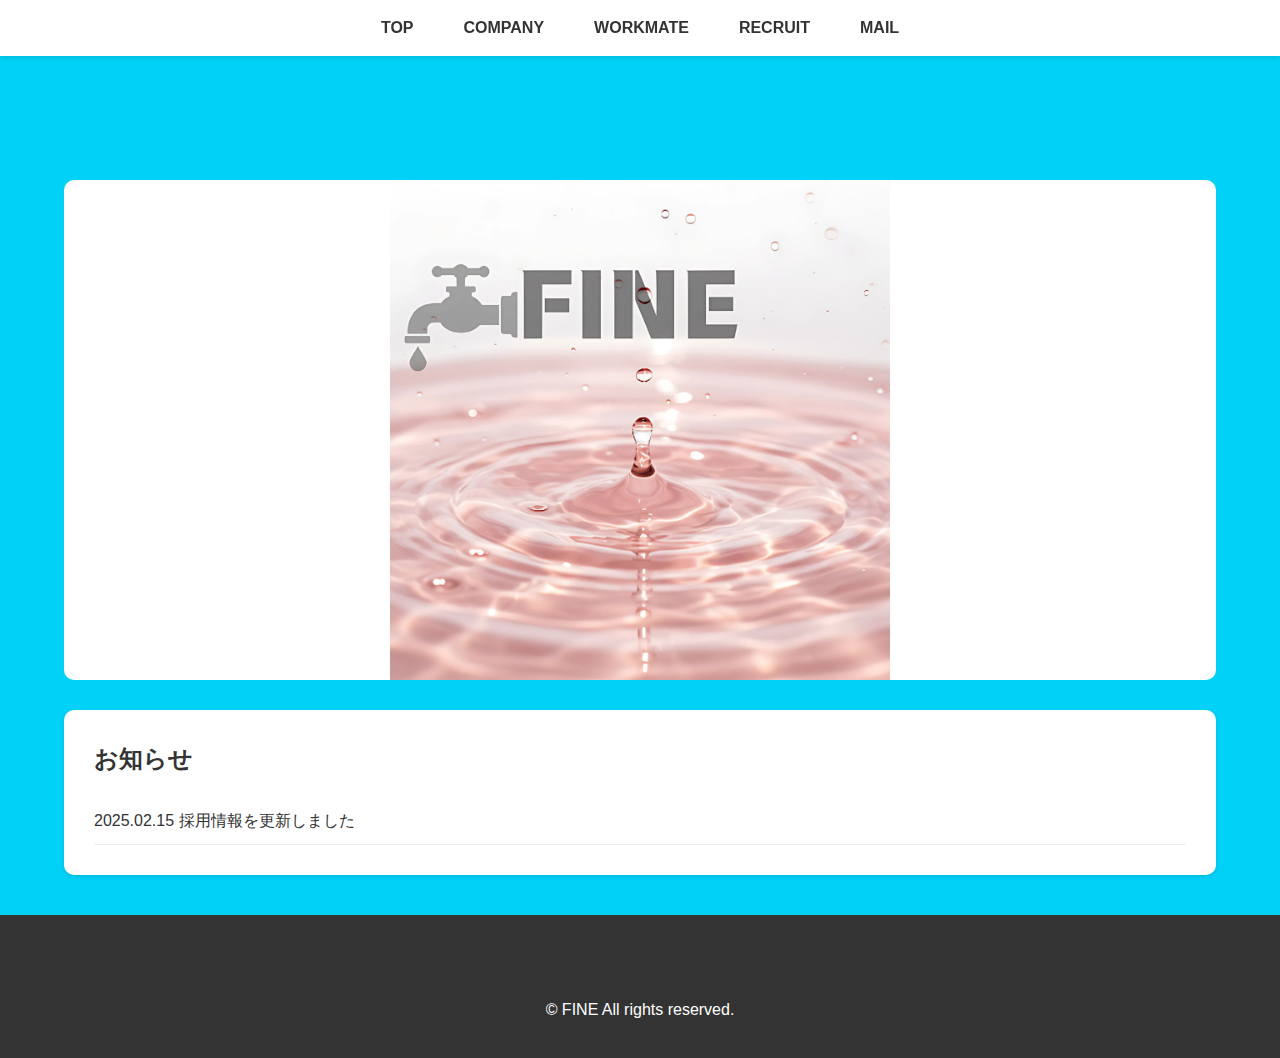
==== commit cd1b8dd6: "Update index.html" ====
--- a/index.html
+++ b/index.html
@@ -4,7 +4,7 @@
     <meta charset="UTF-8">
     <meta name="viewport" content="width=device-width, initial-scale=1.0">
     <meta name="description" content="名古屋市を中心に水まわりのリフォーム・修理を行う株式会社FINE。安心・丁寧な施工と迅速な対応で、快適な暮らしをサポートします。">
-    <title>株式会社FINE - 水まわりのリフォーム専門店</title>
+    <title>株式会社FINE - 名古屋市の水回り工事・リフォーム</title>
     <link rel="stylesheet" href="css/style.css">
     <script src="js/slideshow.js" defer></script>
 </head>
--- a/css/style.css
+++ b/css/style.css
@@ -44,10 +44,27 @@
     gap: 30px;
 }
 
+nav ul li {
+    position: relative;
+}
+
 nav ul li a {
     text-decoration: none;
     color: #333;
     font-weight: bold;
+    padding: 5px 10px;
+    display: inline-block;
+    white-space: nowrap;
+}
+
+nav ul li a:hover {
+    color: #007bff;
+    background: none;
+    transform: none;
+}
+
+nav ul li a:active {
+    transform: none;
 }
 
 @media (max-width: 768px) {
@@ -736,8 +753,8 @@
 
 .workmate h1 {
     text-align: center;
-    margin-bottom: 27px;
-    font-size: 1.62rem;
+    margin: 80px 0 30px;
+    font-size: 24px;
 }
 
 .member-container {
@@ -775,40 +792,71 @@
 
 /* スマートフォン用のスタイル */
 @media (max-width: 768px) {
-    .member-container {
-        grid-template-columns: 1fr;  /* 1列に変更 */
-        gap: 20px;
-        padding: 10px;
-    }
-
     .member {
         display: flex;
-        flex-direction: row;  /* 横並びに変更 */
+        flex-direction: row;
+        padding: 15px;
+        gap: 15px;
+        background: #f9f9f9;
         align-items: center;
-        text-align: left;     /* テキストを左寄せ */
-        padding: 15px;
     }
 
     .member img {
-        width: 40%;          /* 画像幅を40%に */
-        min-width: 120px;    /* 最小幅を設定 */
-        margin-right: 15px;   /* 右側の余白 */
-        margin-bottom: 0;     /* 下マージンを削除 */
+        width: 80px;
+        min-width: 80px;
+        height: 80px;
+        object-fit: cover;
+        margin: 0;
+        border-radius: 50%;
+        flex-shrink: 0;
     }
 
     .member-text {
-        flex: 1;            /* 残りのスペースを文章が占める */
-    }
-
-    .member h3 {
-        margin: 5px 0;
-        font-size: 16px;    /* フォントサイズ調整 */
-    }
-
-    .member p {
-        margin: 3px 0;
-        font-size: 14px;    /* フォントサイズ調整 */
-        line-height: 1.4;   /* 行間調整 */
+        flex: 1;
+        display: flex;
+        flex-direction: column;
+        gap: 5px;
+        width: calc(100% - 95px);
+    }
+
+    .member-text h3 {
+        font-size: 15px;
+        margin: 0;
+        padding: 0;
+        line-height: 1.4;
+    }
+
+    .member-text p {
+        font-size: 13px;
+        margin: 0;
+        padding: 0;
+        line-height: 1.4;
+        text-align: left;
+    }
+}
+
+/* より小さい画面用 */
+@media (max-width: 480px) {
+    .member {
+        padding: 12px;
+    }
+
+    .member img {
+        width: 70px;
+        min-width: 70px;
+        height: 70px;
+    }
+
+    .member-text {
+        width: calc(100% - 85px);
+    }
+
+    .member-text h3 {
+        font-size: 14px;
+    }
+
+    .member-text p {
+        font-size: 12px;
     }
 }
 
@@ -817,12 +865,11 @@
     width: 90%;
     max-width: 1200px;
     height: 500px;
-    margin: 0 auto;
+    margin: 100px auto 30px;
     position: relative;
     background-color: #ffffff;
-    border-radius: 10px;        /* 角を丸く */
-    overflow: hidden;           /* 画像が角からはみ出すのを防ぐ */
-    box-shadow: 0 2px 4px rgba(0,0,0,0.1);  /* 軽い影を追加 */
+    border-radius: 10px;
+    overflow: hidden;
 }
 
 .slideshow {
@@ -849,10 +896,17 @@
     object-position: center;
 }
 
-/* スマートフォン用の画像サイズ調整 */
+/* スマートフォン用のスタイル */
 @media (max-width: 768px) {
+    .slideshow-container {
+        margin-top: 80px;
+        height: 300px;
+    }
+
     .slide img {
         height: 300px;
+        object-position: center top;
+        padding-top: 0;
     }
 }
 
@@ -862,7 +916,7 @@
     max-width: 1200px;
     margin: 30px auto 0;
     background-color: white;
-    border-radius: 10px;        /* 角を丸く */
+    border-radius: 10px;
     padding: 30px;
     box-shadow: 0 2px 4px rgba(0,0,0,0.1);
 }
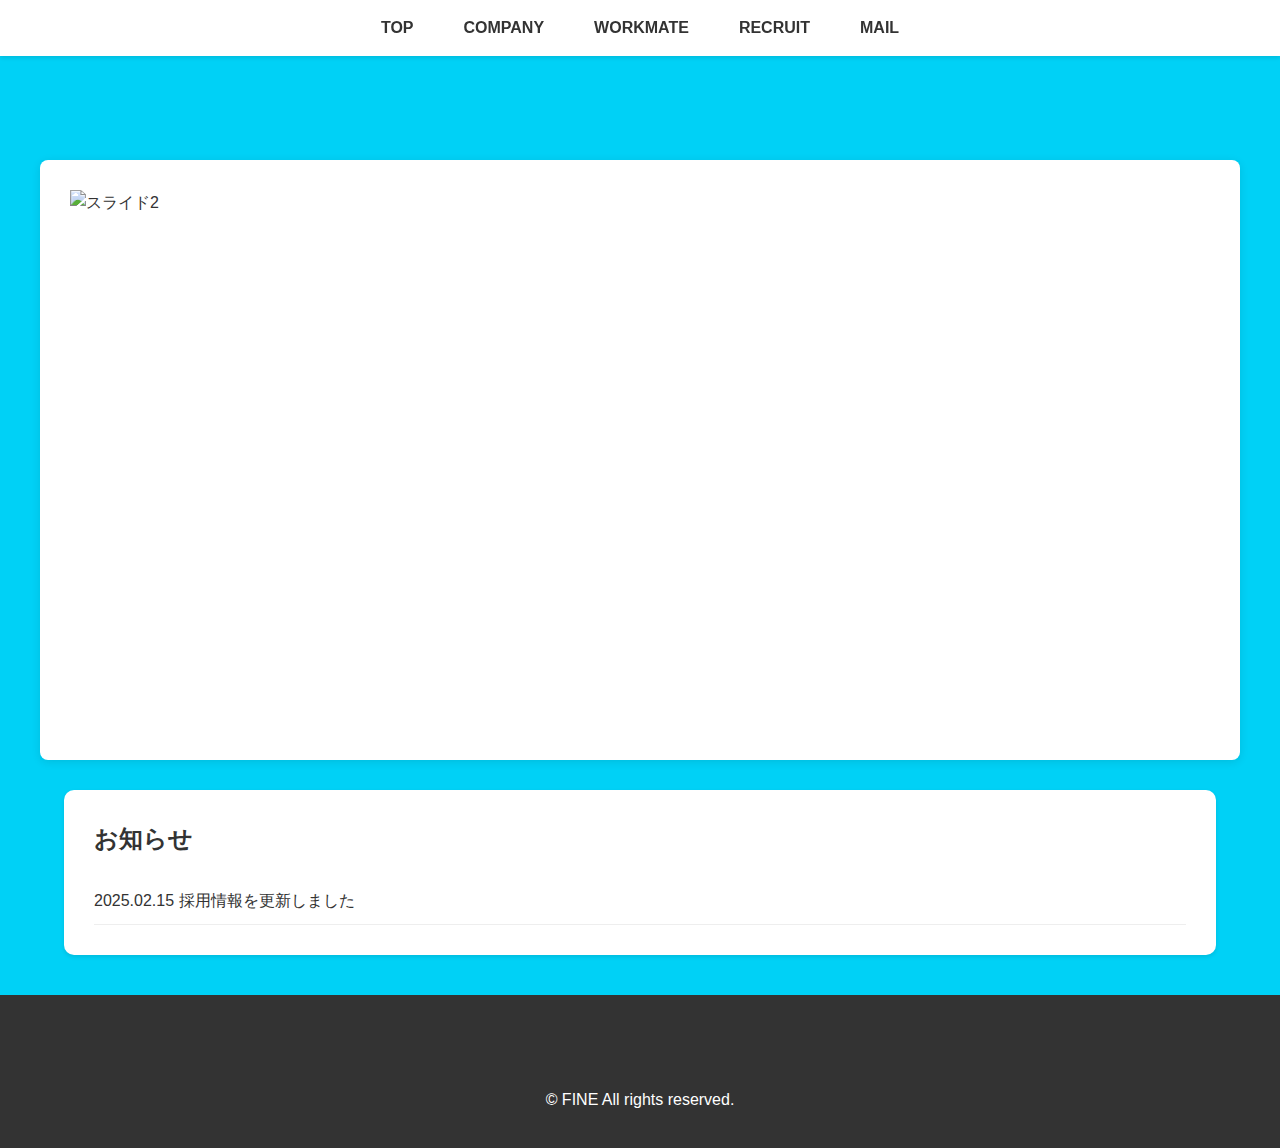
==== commit 140aeddd: "Update index.html" ====
--- a/index.html
+++ b/index.html
@@ -3,10 +3,27 @@
 <head>
     <meta charset="UTF-8">
     <meta name="viewport" content="width=device-width, initial-scale=1.0">
-    <meta name="description" content="名古屋市を中心に水まわりのリフォーム・修理を行う株式会社FINE。安心・丁寧な施工と迅速な対応で、快適な暮らしをサポートします。">
     <title>株式会社FINE - 名古屋市の水回り工事・リフォーム</title>
+    <meta name="description" content="株式会社FINEは、名古屋市を中心に水回り工事、リフォーム、給排水設備工事を行っています。確かな技術と迅速な対応でお客様の快適な生活をサポートします。">
     <link rel="stylesheet" href="css/style.css">
-    <script src="js/slideshow.js" defer></script>
+    <link rel="stylesheet" href="css/layout.css">
+    <script type="application/ld+json">
+    {
+      "@context": "https://schema.org",
+      "@type": "LocalBusiness",
+      "name": "株式会社FINE",
+      "description": "名古屋市を中心に水回り工事、リフォーム、給排水設備工事を行っています。",
+      "address": {
+        "@type": "PostalAddress",
+        "streetAddress": "津金2-11-28",
+        "addressLocality": "名古屋市港区",
+        "addressRegion": "愛知県",
+        "postalCode": "455-0004"
+      },
+      "telephone": "052-653-6383",
+      "url": "https://www.fine-reform.com"
+    }
+    </script>
 </head>
 <body>
     <header>
@@ -22,54 +39,57 @@
     </header>
 
     <main>
-        <!-- スライドショー部分 -->
-        <div class="slideshow-container">
+        <section class="hero">
+            <!-- スライドショー部分 -->
             <div class="slideshow">
-                <div class="slide fade">
-                    <img src="IMG_slide3.png" alt="スライド1">
+                <div class="slide">
+                    <img src="images/IMG_slide2.png" alt="スライド1">
                 </div>
-                <div class="slide fade">
-                    <img src="IMG_slide4.png" alt="スライド2">
+                <div class="slide">
+                    <img src="images/IMG_slide3.png" alt="スライド2">
                 </div>
-                <div class="slide fade">
-                    <img src="IMG_slide5.png" alt="スライド3">
+                <div class="slide">
+                    <img src="images/IMG_slide4.png" alt="スライド3">
                 </div>
-                <div class="slide fade">
-                    <img src="IMG_slide6.png" alt="スライド4">
+                <div class="slide">
+                    <img src="images/IMG_slide5.png" alt="スライド4">
                 </div>
-                <div class="slide fade">
-                    <img src="IMG_slide7.png" alt="スライド5">
+                <div class="slide">
+                    <img src="images/IMG_slide6.png" alt="スライド5">
                 </div>
-                <div class="slide fade">
-                    <img src="IMG_slide8.png" alt="スライド6">
+                <div class="slide">
+                    <img src="images/IMG_slide7.png" alt="スライド6">
                 </div>
-                <div class="slide fade">
-                    <img src="IMG_slide9.png" alt="スライド7">
+                <div class="slide">
+                    <img src="images/IMG_slide8.png" alt="スライド7">
+                </div>
+                <div class="slide">
+                    <img src="images/IMG_slide9.png" alt="スライド8">
                 </div>
             </div>
-        </div>
-        <!-- お知らせ部分 -->
-        <div class="news">
+        </section>
+        <section class="news">
             <h2>お知らせ</h2>
             <ul>
                 <li>2025.02.15 採用情報を更新しました</li>
             </ul>
-        </div>
+        </section>
     </main>
 
     <footer>
-        <div class="footer-nav">
+        <nav class="footer-nav">
             <ul>
-                <li><a href="index.html">トップページ</a></li>
-                <li><a href="company.html">会社概要</a></li>
-                <li><a href="workmate.html">FINEの仲間たち</a></li>
-                <li><a href="workflow.html">仕事の流れ</a></li>
-                <li><a href="recruit.html">採用情報</a></li>
-                <li><a href="mail.html">お問い合わせ</a></li>
-                <li><a href="privacy.html">プライバシーポリシー</a></li>
+                <li><a href="index.html">TOP</a></li>
+                <li><a href="company.html">COMPANY</a></li>
+                <li><a href="workmate.html">WORKMATE</a></li>
+                <li><a href="workflow.html">WORKFLOW</a></li>
+                <li><a href="recruit.html">RECRUIT</a></li>
+                <li><a href="mail.html">MAIL</a></li>
+                <li><a href="privacy.html">PRIVACY POLICY</a></li>
             </ul>
-        </div>
+        </nav>
         <p class="copyright">&copy; FINE All rights reserved.</p>
     </footer>
+    <script src="js/slideshow.js"></script>
 </body>
-</html> 
+</html>
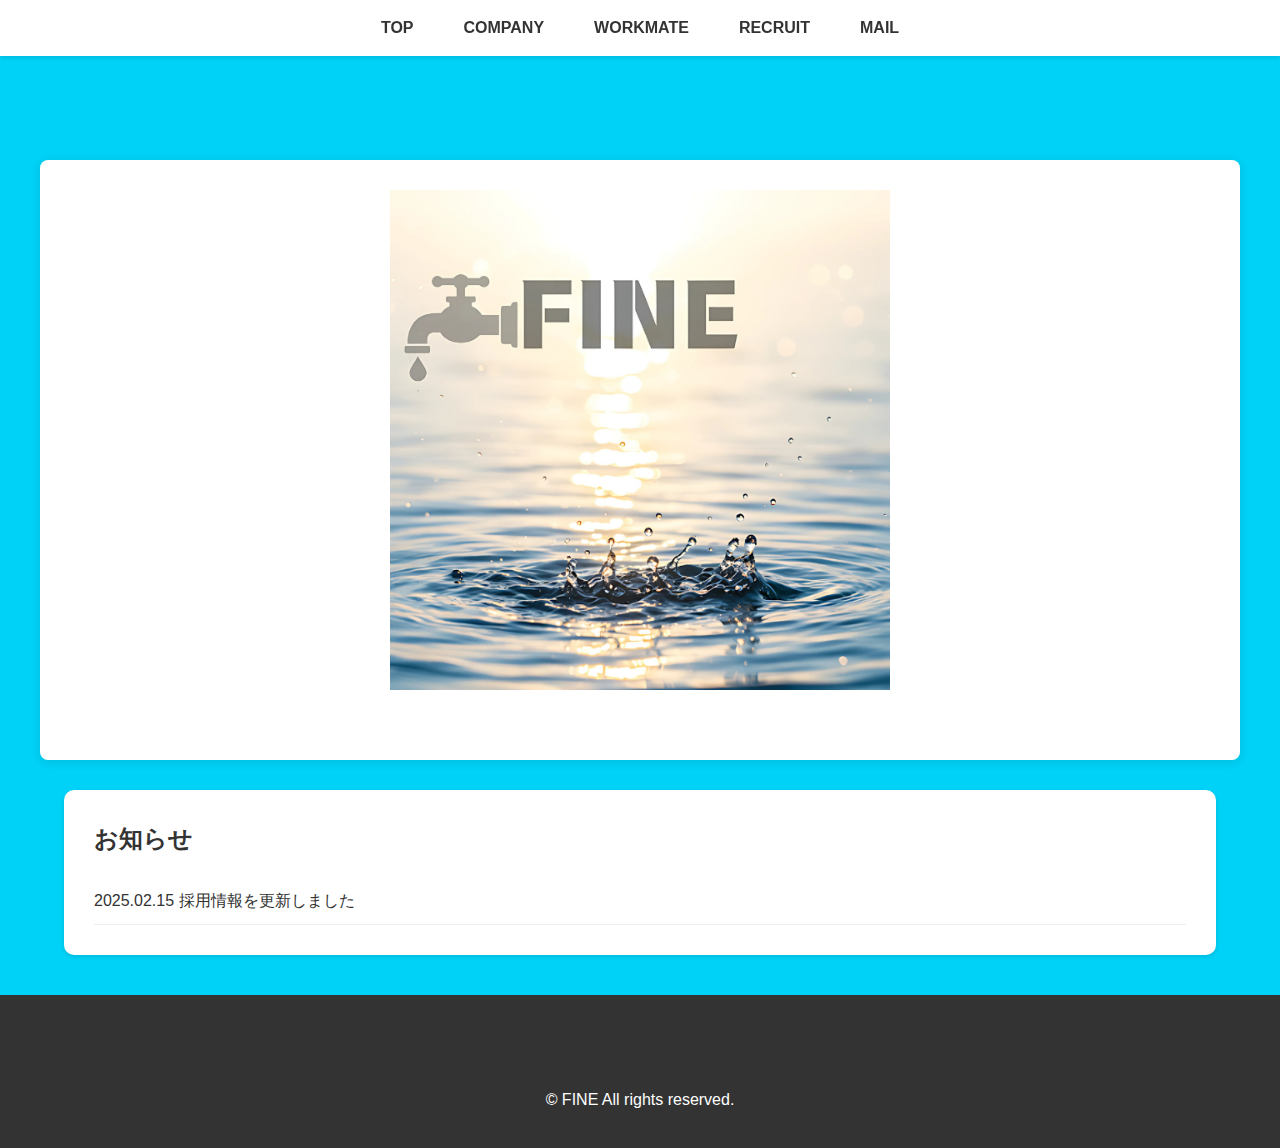
==== commit 81f03dcb: "Update index.html" ====
--- a/index.html
+++ b/index.html
@@ -43,28 +43,28 @@
             <!-- スライドショー部分 -->
             <div class="slideshow">
                 <div class="slide">
-                    <img src="images/IMG_slide2.png" alt="スライド1">
+                    <img src="IMG_slide2.png" alt="スライド1">
                 </div>
                 <div class="slide">
-                    <img src="images/IMG_slide3.png" alt="スライド2">
+                    <img src="IMG_slide3.png" alt="スライド2">
                 </div>
                 <div class="slide">
-                    <img src="images/IMG_slide4.png" alt="スライド3">
+                    <img src="IMG_slide4.png" alt="スライド3">
                 </div>
                 <div class="slide">
-                    <img src="images/IMG_slide5.png" alt="スライド4">
+                    <img src="IMG_slide5.png" alt="スライド4">
                 </div>
                 <div class="slide">
-                    <img src="images/IMG_slide6.png" alt="スライド5">
+                    <img src="IMG_slide6.png" alt="スライド5">
                 </div>
                 <div class="slide">
-                    <img src="images/IMG_slide7.png" alt="スライド6">
+                    <img src="IMG_slide7.png" alt="スライド6">
                 </div>
                 <div class="slide">
-                    <img src="images/IMG_slide8.png" alt="スライド7">
+                    <img src="IMG_slide8.png" alt="スライド7">
                 </div>
                 <div class="slide">
-                    <img src="images/IMG_slide9.png" alt="スライド8">
+                    <img src="IMG_slide9.png" alt="スライド8">
                 </div>
             </div>
         </section>
--- a/css/style.css
+++ b/css/style.css
@@ -957,4 +957,12 @@
         width: 100%;
         margin: 15px 0;
     }
-}
+}/* スライドの初期状態 */
+.slide {
+    display: none; /* 最初はすべてのスライドを非表示にする */
+}
+
+/* アクティブなスライド */
+.slide.active {
+    display: block; /* activeクラスを持つスライドを表示する */
+}
